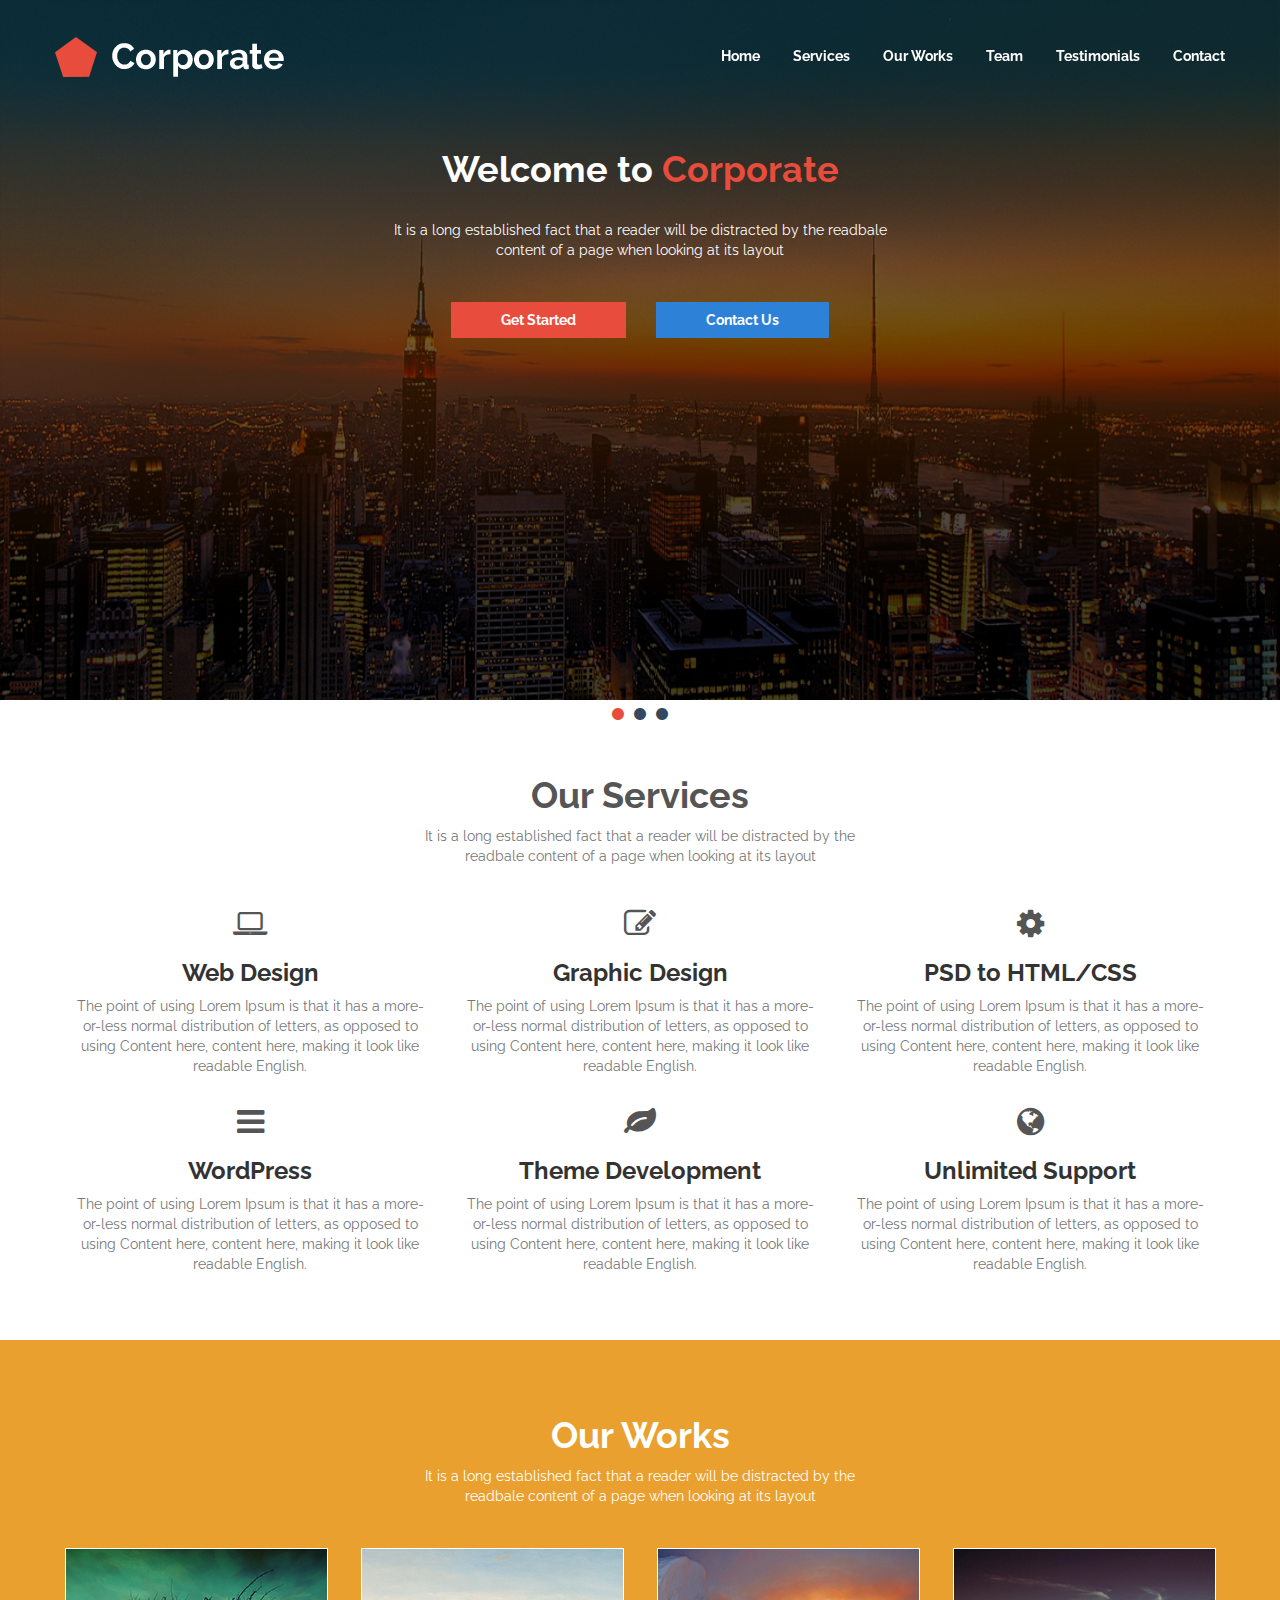
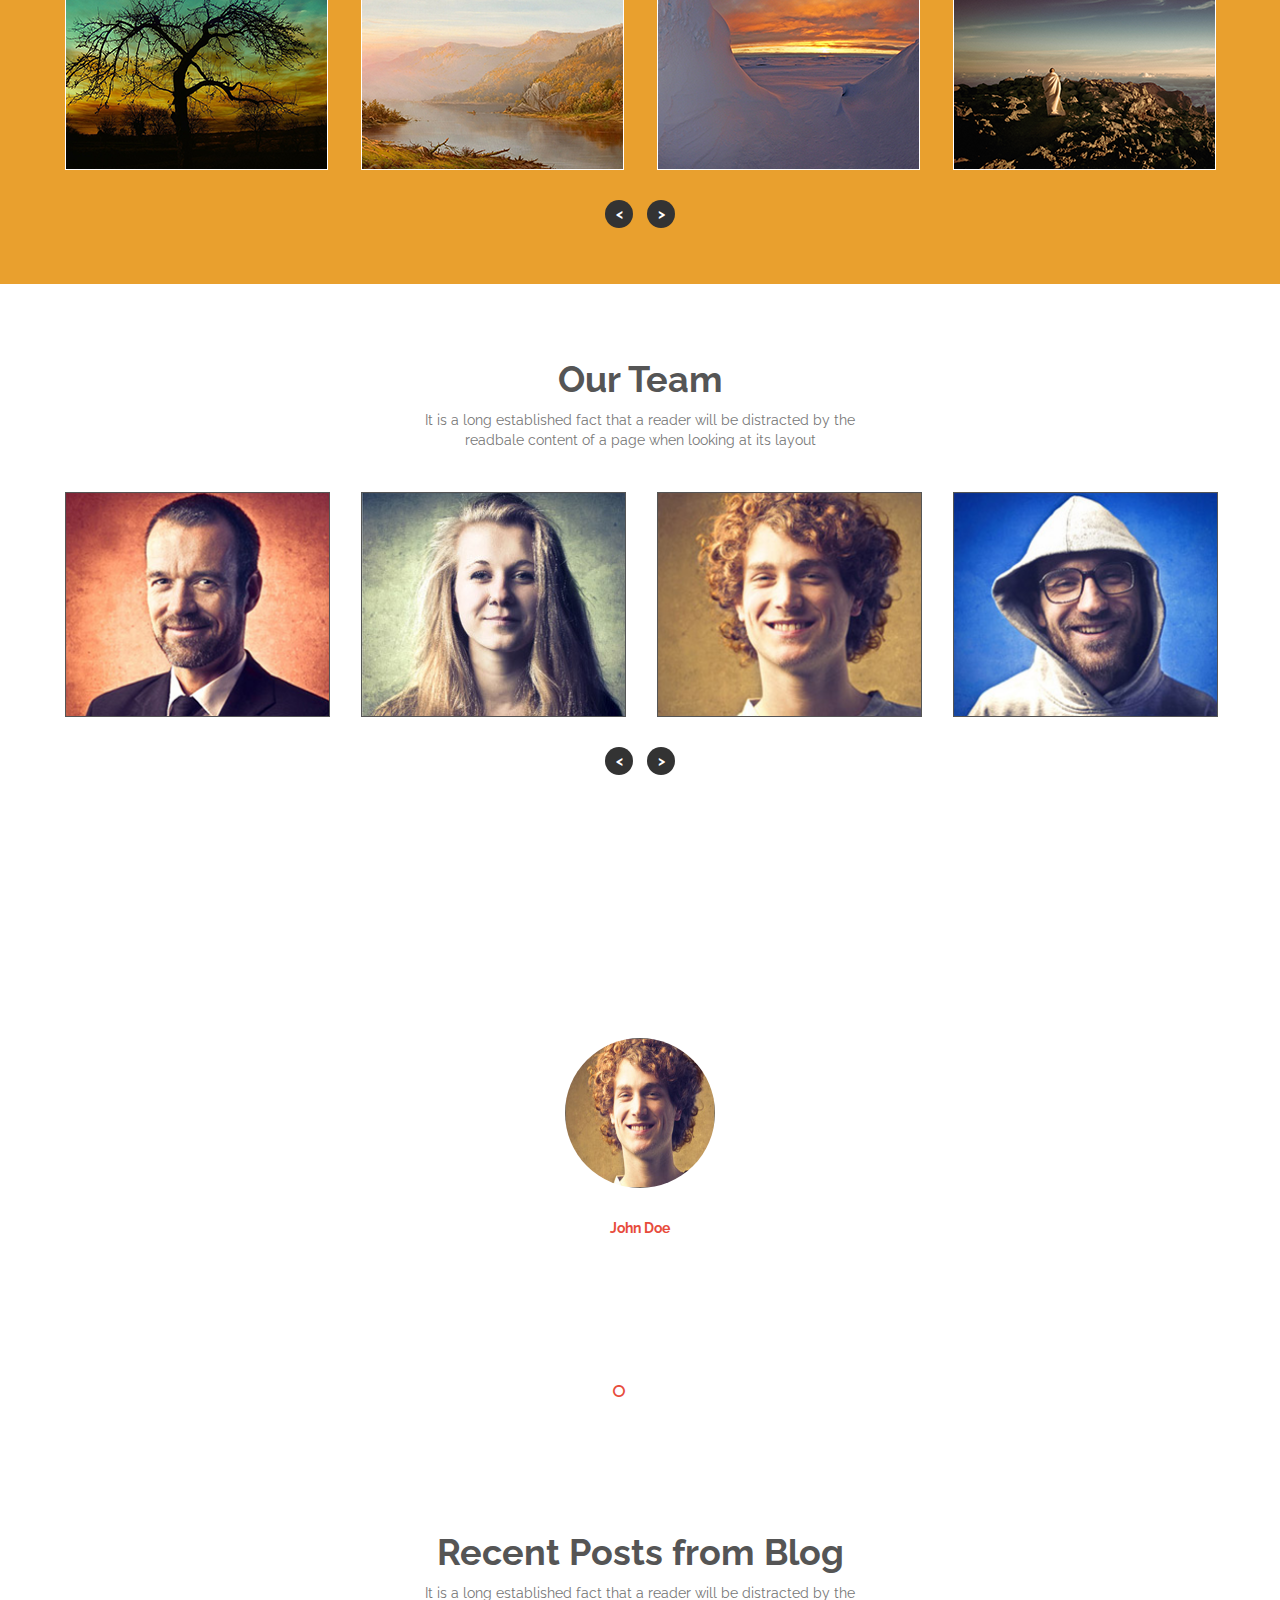
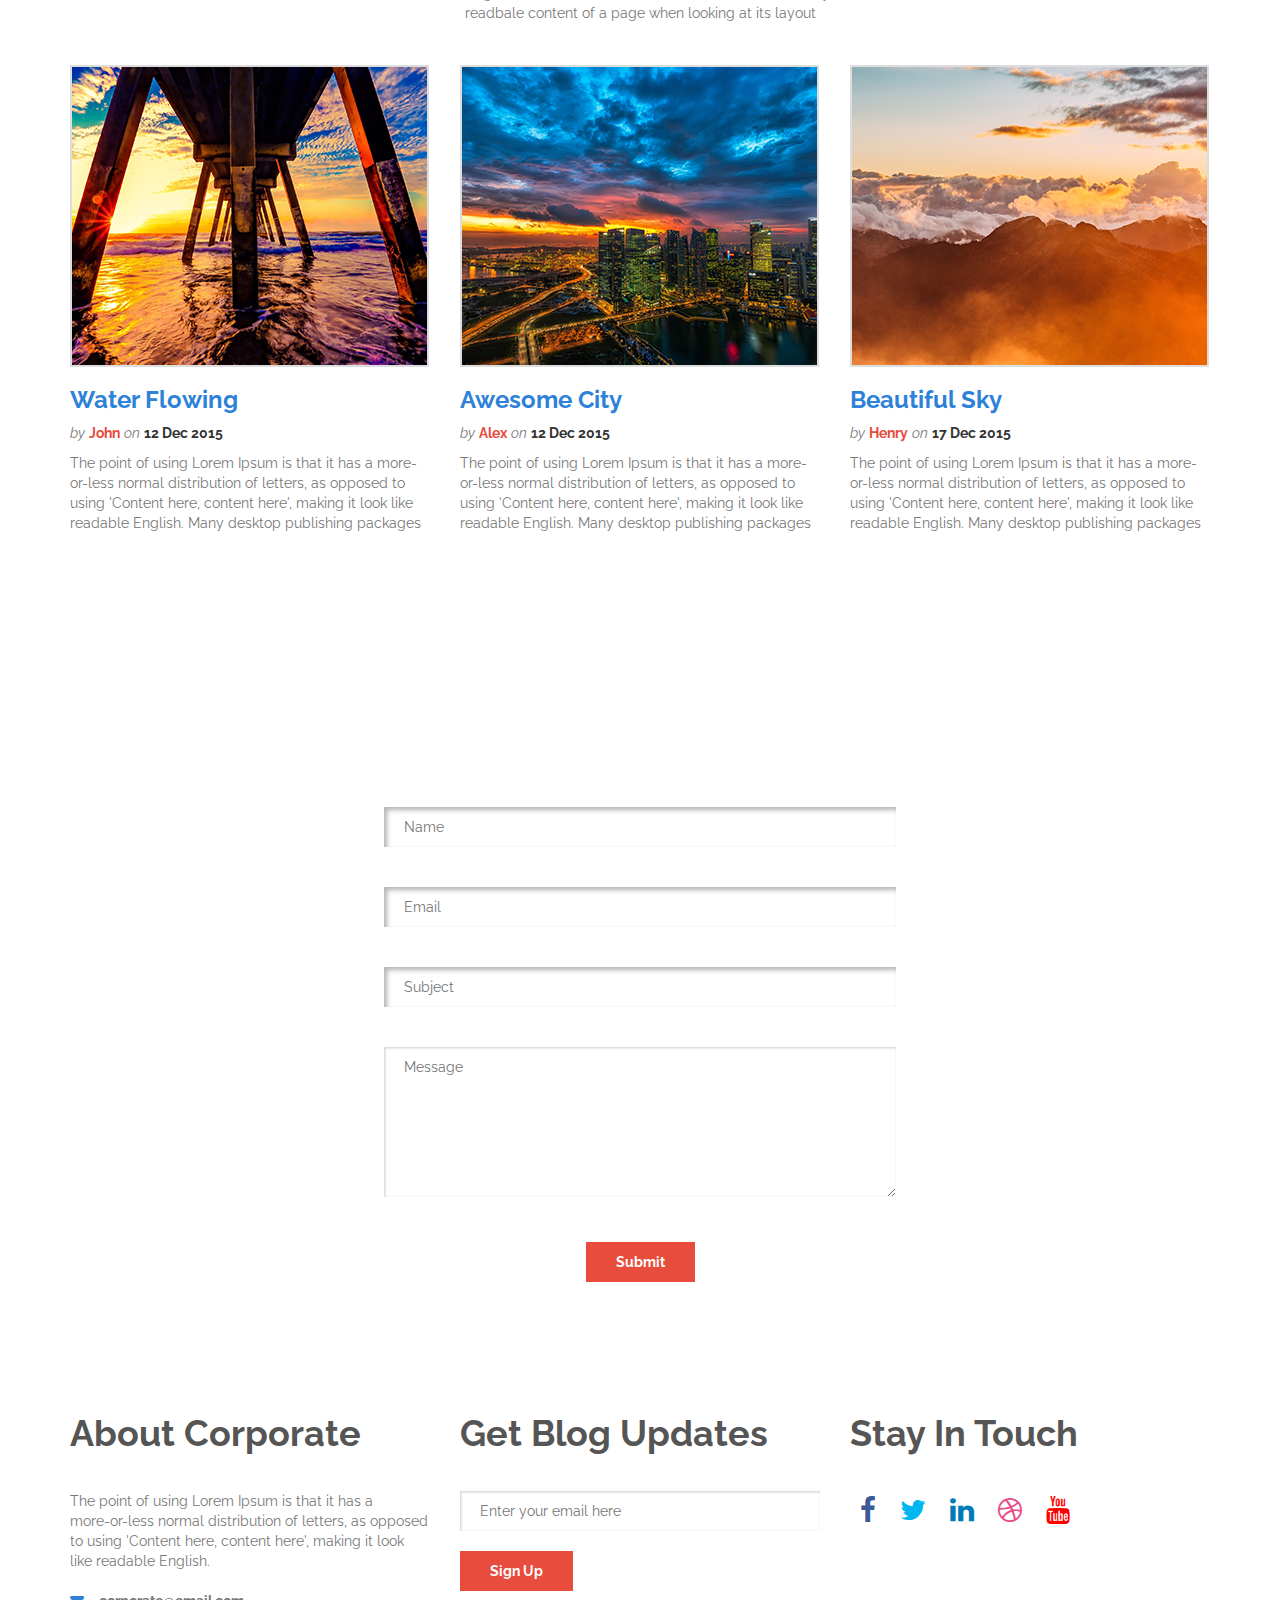
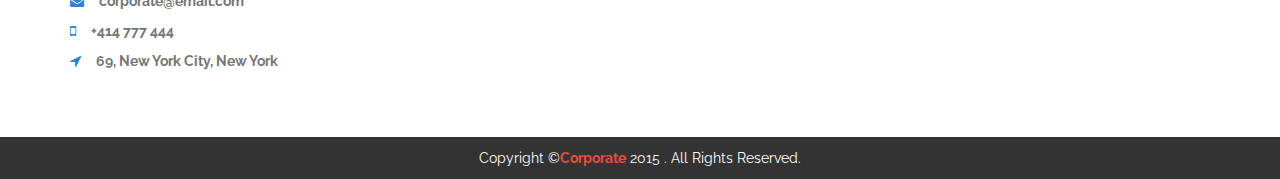
==== vendors/projects/corporate/index.html @ ecda0c7f "link" ====
<!DOCTYPE html>
<html>
    <head>
    <title></title>
    <meta charset="UTF-8">
    <meta name="viewport" content="width=device-width , initial-scale=1.0">
<!-- page loading -->
<!--
	<link rel="stylesheet" type="text/css" href="css/pace-theme.css">
	<script type="text/javascript" src="js/pace.js"></script>
-->
	
	<!-- css styles -->
	<link rel="stylesheet" type="text/css" href="css/bootstrap.min.css">
	<link href='https://fonts.googleapis.com/css?family=Raleway:400,500,700' rel='stylesheet' type='text/css'>
	<link rel="stylesheet" href="https://maxcdn.bootstrapcdn.com/font-awesome/4.6.1/css/font-awesome.min.css">
	<link rel="stylesheet" type="text/css" href="css/slicknav.min.css">
	<link rel="stylesheet" type="text/css" href="css/animate.css">
	<link rel="stylesheet" type="text/css" href="css/reset.css">
	<link rel="stylesheet" type="text/css" href="style.css">
	<link rel="stylesheet" type="text/css" href="css/responsive.css">
	<link rel="stylesheet" type="text/css" href="css/animation-without-delay.css">
	<script src="http://ajax.googleapis.com/ajax/libs/jquery/1.10.1/jquery.min.js" type="text/javascript"></script> 
	<script type="text/javascript" src="js/respond.js"></script>
	<script type="text/javascript" src="js/caroufredsel.js"></script>
    </head>
<body>
<!--body content-->
    <header>
        <div class="container">
            <div class="row">
                <a class="logo" href="#"><img src="img/logo.png" alt="logo"></a>
                <nav>
                    <ul class="menu" id="menu">
                        <li><a href="#">Home</a></li>
                        <li><a href="#">Services</a></li>
                        <li><a href="#">Our Works</a></li>
                        <li><a href="#">Team</a></li>
                        <li><a href="#">Testimonials</a></li>
                        <li><a href="#">Contact</a></li>
                    
                    </ul>
                
                
                </nav>
                <div class="clearfix"></div>
            
            </div>
        
        </div>
    
    </header>
    
    
    <section class="slider">
        <ul class="slider-carousel" id="slider-carousel">
            <li class="img1">
                <h1>Welcome to <span class="primary">Corporate</span></h1>
                <p>It is a long established fact that a reader will be distracted by the readbale<br> content of a page when looking at its layout</p>
                <a href="#" class="primary-bg cta1">Get Started</a><a href="#" class="secondary-sky-blue-bg cta2">Contact Us</a>
            </li>
            
            <li class="img1">
                <h1>Welcome to <span class="primary">Corporate</span></h1>
                <p>It is a long established fact that a reader will be distracted by the readbale<br> content of a page when looking at its layout</p>
                <a href="#" class="primary-bg cta1">Get Started</a><a href="#" class="secondary-sky-blue-bg cta2">Contact Us</a>
            </li>
            
            <li class="img1">
                <h1>Welcome to <span class="primary">Corporate</span></h1>
                <p>It is a long established fact that a reader will be distracted by the readbale<br> content of a page when looking at its layout</p>
                <a href="#" class="primary-bg cta1">Get Started</a><a href="#" class="secondary-sky-blue-bg cta2">Contact Us</a>
            </li>
            
           
        
        </ul>
        <ul class="sliderpager">
            <li><a href="#"><i class="fa fa-circle"></i></a></li>
            <li><a href="#"><i class="fa fa-circle"></i></a></li>
            <li><a href="#"><i class="fa fa-circle"></i></a></li>
        
        
        </ul>
    
    
    </section>
    
    
    
    
    
    <section class="services section-padding">
    
        <div class="services-header">
            <h1>Our Services</h1>
            <p>It is a long established fact that a reader will be distracted by the <br>readbale content of a page when looking at its layout</p>
    
    </div>
    <div class="services-content">
        <div class="container">
        <div class="row">
            <div class="col-md-4">
               <p><i class="fa fa-laptop"></i></p>
                <h3>Web Design</h3>
                <p>The point of using Lorem Ipsum is that it has a more-or-less normal distribution of letters, as opposed to using Content here, content here, making it look like readable English.</p>
            </div>
            
            <div class="col-md-4">
               <p><i class="fa fa-edit"></i></p>
                <h3>Graphic  Design</h3>
                <p>The point of using Lorem Ipsum is that it has a more-or-less normal distribution of letters, as opposed to using Content here, content here, making it look like readable English.</p>
            </div>
            
            <div class="col-md-4">
               <p><i class="fa fa-cog"></i></p>
                <h3>PSD to HTML/CSS</h3>
                <p>The point of using Lorem Ipsum is that it has a more-or-less normal distribution of letters, as opposed to using Content here, content here, making it look like readable English.</p>
            </div>
            
        </div>
            <br>
            <div class="row">
            <div class="col-md-4">
               <p><i class="fa fa-bars"></i></p>
                <h3>WordPress</h3>
                <p>The point of using Lorem Ipsum is that it has a more-or-less normal distribution of letters, as opposed to using Content here, content here, making it look like readable English.</p>
            </div>
            
            <div class="col-md-4">
               <p><i class="fa fa-leaf"></i></p>
                <h3>Theme Development</h3>
                <p>The point of using Lorem Ipsum is that it has a more-or-less normal distribution of letters, as opposed to using Content here, content here, making it look like readable English.</p>
            </div>
            
            <div class="col-md-4">
               <p><i class="fa fa-globe"></i></p>
                <h3>Unlimited Support</h3>
                <p>The point of using Lorem Ipsum is that it has a more-or-less normal distribution of letters, as opposed to using Content here, content here, making it look like readable English.</p>
            </div>
            
        </div>
            
            
        </div>
        
    </div>
    </section>
    
    <section class="portfolio section-padding">
     <div class="portfolio-header">
            <h1 class="white">Our Works</h1>
            <p>It is a long established fact that a reader will be distracted by the <br>readbale content of a page when looking at its layout</p>
    
    </div>
        
        <div class="container">
           <div class="row">
               <ul class="portfolio-carousel">
                <li>
                    <div class="inner-content">
                        <img src="img/portfolio/project1.png">
                            <div class="overlay-content">
                                <h3>Environment Website</h3>
                            <p><a href="">Click here</a> for details</p>
                               <!--  -->
                             </div>
                    </div>   
                </li>
                   
                   <li>
                    <div class="inner-content">
                        <img src="img/portfolio/project2.png">
                        <div class="overlay-content">
                            <h3>Environment Website</h3>
                            <p><a href="">Click here</a> for details</p>
                        </div>
                    </div>   
                </li>
                   
                   <li>
                    <div class="inner-content">
                        <img src="img/portfolio/project3.png">
                        <div class="overlay-content">
                            <h3>Environment Website</h3>
                            <p><a href="">Click here</a> for details</p>
                        </div>
                    </div>   
                </li>
                   
                   
                   <li>
                    <div class="inner-content">
                        <img src="img/portfolio/project4.png">
                        <div class="overlay-content">
                            <h3>Environment Website</h3>
                            <p><a href="">Click here</a> for details</p>
                        </div>
                    </div>   
                </li>
                   
                   
                   <li>
                    <div class="inner-content">
                        <img src="img/portfolio/project2.png">
                        <div class="overlay-content">
                            <h3>Environment Website</h3>
                            <p><a href="">Click here</a> for details</p>
                        </div>
                    </div>   
                </li>
                   
                   
                   <li>
                    <div class="inner-content">
                        <img src="img/portfolio/project3.png">
                        <div class="overlay-content">
                            <h3>Environment Website</h3>
                            <p><a href="">Click here</a> for details</p>
                        </div>
                    </div>   
                </li>
                   
                   
                   <li>
                    <div class="inner-content">
                        <img src="img/portfolio/project1.png">
                        <div class="overlay-content">
                            <h3>Environment Website</h3>
                            <p><a href="">Click here</a> for details</p>
                        </div>
                    </div>   
                </li>
               
               </ul>
               
               <ul class="portfolio-nav">
                   <li id="prev">&lt;</li>
                   <li id="next">&gt;</li>
               </ul>
            
            
            </div>
        
        </div>
    
    </section>
    
    
    
    
    <section class="team section-padding">
     <div class="team-header">
            <h1>Our Team</h1>
            <p>It is a long established fact that a reader will be distracted by the <br>readbale content of a page when looking at its layout</p>
    
    </div>
        
        <div class="container">
           <div class="row">
               <ul class="team-carousel">
                <li>
                    <div class="inner-content">
                        <img src="img/team/member1.png">
                        <div class="overlay-content white">
                            <p class="name primary bold">John Doe</p>
                                 <p class="position secondary-sky-blue bold">Web Developer</p>
                                 <p class="description">It is a long established fact that a reader will be distracted by the <br>readbale content of a page when looking at its layout </p>
                                 <ul class="member-social-links">
                                     <li><i class="fa fa-facebook"></i></li>
                                     <li><i class="fa fa-twitter"></i></li>
                                     <li><i class="fa fa-linkedin"></i></li>
                                 </ul> 
                        </div>
                    </div>   
                </li>
                   
                   <li>
                    <div class="inner-content">
                        <img src="img/team/member2.png">
                        <div class="overlay-content white">
                            <p class="name primary bold">John Doe</p>
                                 <p class="position secondary-sky-blue bold">Web Developer</p>
                                 <p class="description">It is a long established fact that a reader will be distracted by the <br>readbale content of a page when looking at its layout </p>
                                 <ul class="member-social-links">
                                     <li><i class="fa fa-facebook"></i></li>
                                     <li><i class="fa fa-twitter"></i></li>
                                     <li><i class="fa fa-linkedin"></i></li>
                                 </ul> 
                        </div>
                    </div>   
                </li>
                   
                   <li>
                    <div class="inner-content">
                        <img src="img/team/member3.png">
                        <div class="overlay-content white">
                            <p class="name primary bold">John Doe</p>
                                 <p class="position secondary-sky-blue bold">Web Developer</p>
                                 <p class="description">It is a long established fact that a reader will be distracted by the <br>readbale content of a page when looking at its layout </p>
                                 <ul class="member-social-links">
                                     <li><i class="fa fa-facebook"></i></li>
                                     <li><i class="fa fa-twitter"></i></li>
                                     <li><i class="fa fa-linkedin"></i></li>
                                 </ul> 
                        </div>
                    </div>   
                </li>
                   
                   
                   <li>
                    <div class="inner-content">
                        <img src="img/team/member4.png">
                        <div class="overlay-content white">
                           <p class="name primary bold">John Doe</p>
                                 <p class="position secondary-sky-blue bold">Web Developer</p>
                                 <p class="description">It is a long established fact that a reader will be distracted by the <br>readbale content of a page when looking at its layout </p>
                                 <ul class="member-social-links">
                                     <li><i class="fa fa-facebook"></i></li>
                                     <li><i class="fa fa-twitter"></i></li>
                                     <li><i class="fa fa-linkedin"></i></li>
                                 </ul> 
                        </div>
                    </div>   
                </li>
                   
                   
                   <li>
                    <div class="inner-content">
                        <img src="img/team/member2.png">
                        <div class="overlay-content white">
                            <p class="name primary bold">John Doe</p>
                                 <p class="position secondary-sky-blue bold">Web Developer</p>
                                 <p class="description">It is a long established fact that a reader will be distracted by the <br>readbale content of a page when looking at its layout </p>
                                 <ul class="member-social-links">
                                     <li><i class="fa fa-facebook"></i></li>
                                     <li><i class="fa fa-twitter"></i></li>
                                     <li><i class="fa fa-linkedin"></i></li>
                                 </ul> 
                        </div>
                    </div>   
                </li>
                   
                   
                   <li>
                    <div class="inner-content">
                        <img src="img/team/member1.png">
                        <div class="overlay-content white">
                            <p class="name primary bold">John Doe</p>
                                 <p class="position secondary-sky-blue bold">Web Developer</p>
                                 <p class="description">It is a long established fact that a reader will be distracted by the <br>readbale content of a page when looking at its layout </p>
                                 <ul class="member-social-links">
                                     <li><i class="fa fa-facebook"></i></li>
                                     <li><i class="fa fa-twitter"></i></li>
                                     <li><i class="fa fa-linkedin"></i></li>
                                 </ul> 
                        </div>
                    </div>   
                </li>
                   
                   
                   <li>
                    <div class="inner-content">
                        <img src="img/team/member4.png">
                        <div class="overlay-content white">
                            <p class="name primary bold">John Doe</p>
                                 <p class="position secondary-sky-blue bold">Web Developer</p>
                                 <p class="description">It is a long established fact that a reader will be distracted by the <br>readbale content of a page when looking at its layout </p>
                                 <ul class="member-social-links">
                                     <li><i class="fa fa-facebook"></i></li>
                                     <li><i class="fa fa-twitter"></i></li>
                                     <li><i class="fa fa-linkedin"></i></li>
                                 </ul> 
                        </div>
                    </div>   
                </li>
               
               </ul>
               
               <ul class="team-nav">
                   <li id="team-prev">&lt;</li>
                   <li id="team-next">&gt;</li>
               </ul>
            
            
            </div>
        
        </div>
    
    </section>
    
    
    <section class="testimonials section-padding center">

        <div class="testimonials-header">
            <h1 class="white">Client Testimonials</h1>
            <p>It is a long established fact that a reader will be distracted by the <br>readbale content of a page when looking at its layout</p>
    
    </div>
        

        <ul class="testimonial-carousel">
            <li>
                <img src="img/team/member3.png"/>
                <p class="name">John Doe</p>
                <p class="position">Web designer</p>
                <blockquote>
                    <i>The point of using Lorem Ipsum is that it has a more-or-less normal distribution of letters, as opposed to using 'Content here, content here', making it look like readable English. Many desktop publishing packages and web page editors now use Lorem Ipsum as their default model text, and a search for 'lorem ipsum' will uncover many web sites still in their infancy.</i>
                </blockquote>
            </li>


            <li>
                <img src="img/team/member3.png"/>
                <p class="name">John Doe</p>
                <p class="position">Web designer</p>
                <blockquote>
                    <i>The point of using Lorem Ipsum is that it has a more-or-less normal distribution of letters, as opposed to using 'Content here, content here', making it look like readable English. Many desktop publishing packages and web page editors now use Lorem Ipsum as their default model text, and a search for 'lorem ipsum' will uncover many web sites still in their infancy.</i>
                </blockquote>
            </li>


            <li>
                <img src="img/team/member3.png"/>
                <p class="name">John Doe</p>
                <p class="position">Web designer</p>
                <blockquote>
                    <i>The point of using Lorem Ipsum is that it has a more-or-less normal distribution of letters, as opposed to using 'Content here, content here', making it look like readable English. Many desktop publishing packages and web page editors now use Lorem Ipsum as their default model text, and a search for 'lorem ipsum' will uncover many web sites still in their infancy.</i>
                </blockquote>
            </li>
        </ul>

        <ul class="testipager">
            <li>
                <a href="#"><i class="fa fa-circle-o"></i></a>
            </li>
            <li>
                 <a href="#"><i class="fa fa-circle-o"></i></a>
            </li>
            <li>
                 <a href="#"><i class="fa fa-circle-o"></i></a>
            </li>
        </ul>
    </section>

    <section class="blog section-padding">
         <div class="blog-header center">
            <h1>Recent Posts from Blog</h1>
            <p>It is a long established fact that a reader will be distracted by the <br>readbale content of a page when looking at its layout</p>
        </div>

        <div class="container">
            <div class="row">
                <div class="col-md-4">
                    <img src="img/blog/post1.png" alt="post1"/>
                    <h3><a href="#" class="secondary-sky-blue">Water Flowing</a></h3>
                    <p class="post-description"><i>by</i> <b><span class="primary">John</span></b> <i>on</i> <b class="date">12 Dec 2015</b></p>
                    <p class="post-content">The point of using Lorem Ipsum is that it has a more-or-less normal distribution of letters, as opposed to using 'Content here, content here', making it look like readable English. Many desktop publishing packages </p>
                </div>


                 <div class="col-md-4">
                    <img src="img/blog/post2.png" alt="post2"/>
                    <h3><a href="#" class="secondary-sky-blue">Awesome City</a></h3>
                    <p class="post-description"><i>by</i> <b><span class="primary">Alex</span></b> <i>on</i> <b class="date">12 Dec 2015</b></p>
                    <p class="post-content">The point of using Lorem Ipsum is that it has a more-or-less normal distribution of letters, as opposed to using 'Content here, content here', making it look like readable English. Many desktop publishing packages </p>
                </div>



                 <div class="col-md-4">
                    <img src="img/blog/post3.png" alt="post3"/>
                    <h3><a href="#" class="secondary-sky-blue">Beautiful Sky</a></h3>
                    <p class="post-description"><i>by</i> <b><span class="primary">Henry</span></b> <i>on</i> <b class="date">17 Dec 2015</b></p>
                    <p class="post-content">The point of using Lorem Ipsum is that it has a more-or-less normal distribution of letters, as opposed to using 'Content here, content here', making it look like readable English. Many desktop publishing packages </p>
                </div>
            </div>
        </div>
    </section>
    
    
    <section class="contact section-padding">
        <div class="contact-header center">
            <h1 class="white">Contact Us</h1>
            <p>It is a long established fact that a reader will be distracted by the <br>readbale content of a page when looking at its layout</p>
        </div>

        <form class="contact-form">
            <fieldset>
                <input type="text" id="name" placeholder="Name">
            </fieldset>

            <fieldset>
                <input type="email" id="email" placeholder="Email">
            </fieldset>

            <fieldset>
                <input type="text" id="subject" placeholder="Subject">
            </fieldset>

            <fieldset>
                <textarea rows="7" cols="30" id="message" placeholder="Message"></textarea>
            </fieldset>

             <fieldset>
                <input type="submit" id="submit" value="Submit">
            </fieldset>
        </form>

    </section>


<footer>
    <div class="container">
        <div class="row">
            <div class="col-md-4">
                <h1>About Corporate</h1>
                <p class="about">The point of using Lorem Ipsum is that it has a<br> more-or-less normal distribution of letters, as opposed<br> to using 'Content here, content here', making it look<br> like readable English.</p>
                <p><i class="fa fa-envelope"></i><span class="contact-email">corporate@email.com</span></p>
                <p><i class="fa fa-mobile"></i><span class="contact-phone">+414 777 444</span></p>
                <p><i class="fa fa-location-arrow"></i><span class="contact-location">69, New York City, New York </span></p>
            </div>
            <div class="col-md-4">
                <h1>Get Blog Updates</h1>
                    <form class="update-form">
                        <fieldset>
                            <input type="text" id="take-email" placeholder="Enter your email here">
                        </fieldset>

                        <fieldset>
                            <input type="submit" id="submit-button" value="Sign Up">
                        </fieldset>
                    </form>
            </div>
            <div class="col-md-4">
                <h1>Stay In Touch</h1>
                <ul class="footer-social-links">
                    <li><a href="#"><i class="fa fa-facebook"></i></a></li>
                    <li><a href="#"><i class="fa fa-twitter"></i></a></li>
                    <li><a href="#"><i class="fa fa-linkedin"></i></a></li>
                    <li><a href="#"><i class="fa fa-dribbble"></i></a></li>
                    <li><a href="#"><i class="fa fa-youtube"></i></a></li>
                </ul>
            </div>
        </div>
    </div>

    <div class="copyright">
        <p>Copyright &copy;<span class="primary">Corporate</span> 2015 . All Rights Reserved.</p>
    </div>
</footer>
    
    
<!-- javascripts -->

<script type="text/javascript" src="js/bootstrap.min.js"></script>
<script type="text/javascript" src="js/jquery.slicknav.min.js"></script>
<script type="text/javascript" src="js/stellar.min.js"></script>
<script type="text/javascript" src="js/jquery.waypoints.js"></script>
<script type="text/javascript" src="js/smoothscroll.js"></script>
<script type="text/javascript" src="js/main.js"></script>
    

</body>
</html>
---- vendors/projects/corporate/css/pace-theme.css ----
.pace {
  -webkit-pointer-events: none;
  pointer-events: none;

  -webkit-user-select: none;
  -moz-user-select: none;
  user-select: none;

  -webkit-perspective: 12rem;
  -moz-perspective: 12rem;
  -ms-perspective: 12rem;
  -o-perspective: 12rem;
  perspective: 12rem;

  z-index: 2000;
  position: fixed;
  height: 18rem;
  width: 18rem;
  margin: auto;
  top: 0;
  left: 0;
  right: 0;
  bottom: 0;
}

.pace.pace-inactive .pace-progress {
  display: none;
}

.pace .pace-progress {
  position: fixed;
  z-index: 2000;
  display: block;
  position: absolute;
  left: 0;
  top: 0;
  height: 18rem;
  width: 18rem !important;
  line-height: 18rem;
  font-size: 6rem;
  border-radius: 50%;
  background: rgba(255,0,0, 0.8);
  color: #fff;
  font-family: "Helvetica Neue", sans-serif;
  font-weight: 100;
  text-align: center;

  -webkit-animation: pace-theme-center-circle-spin linear infinite 2s;
  -moz-animation: pace-theme-center-circle-spin linear infinite 2s;
  -ms-animation: pace-theme-center-circle-spin linear infinite 2s;
  -o-animation: pace-theme-center-circle-spin linear infinite 2s;
  animation: pace-theme-center-circle-spin linear infinite 2s;

  -webkit-transform-style: preserve-3d;
  -moz-transform-style: preserve-3d;
  -ms-transform-style: preserve-3d;
  -o-transform-style: preserve-3d;
  transform-style: preserve-3d;
}

.pace .pace-progress:after {
  content: attr(data-progress-text);
  display: block;
}

@-webkit-keyframes pace-theme-center-circle-spin {
  from { -webkit-transform: rotateY(0deg) }
  to { -webkit-transform: rotateY(360deg) }
}

@-moz-keyframes pace-theme-center-circle-spin {
  from { -moz-transform: rotateY(0deg) }
  to { -moz-transform: rotateY(360deg) }
}

@-ms-keyframes pace-theme-center-circle-spin {
  from { -ms-transform: rotateY(0deg) }
  to { -ms-transform: rotateY(360deg) }
}

@-o-keyframes pace-theme-center-circle-spin {
  from { -o-transform: rotateY(0deg) }
  to { -o-transform: rotateY(360deg) }
}

@keyframes pace-theme-center-circle-spin {
  from { transform: rotateY(0deg) }
  to { transform: rotateY(360deg) }
}
---- vendors/projects/corporate/style.css ----
header{
 
   width: 100%; /*fixed for distorted header*/
    color: #fff;
    height: 112px;
    line-height: 112px;
    position: fixed;
    z-index: 100;
}

header a.logo {
 
    float: left;
}

header nav {
 

    font-weight: bold;
    
}

header nav .menu {
      float: right; 
  
}

header nav ul li {
 
    padding-left: 30px;
}

header nav ul li a {
  
    color: #fff;
    transition: all 0.3s ease-in;
    -webkit-transition: all 0.3s ease-in;
    -moz-transition: all 0.3s ease-in;
    -o-transition: all 0.3s ease-in;
}

header nav ul li a:hover, header nav ul li a:focus {
 
    color: #e74c3c;
    text-decoration: none;
}



/*Slider section*/

.slider, .slider ul.slider-carousel, .slider ul li {
 
    height: 700px; //changed
    width: 100%;
    text-align: center;
    color: #fff;
}

.slider ul.slider-carousel li a{
 
    padding: 10px 50px;
    margin-right: 30px;
    color: #fff;
    font-weight: bold;
    transition: all 0.3s ease-in;
    -webkit-transition: all 0.3s ease-in;
    -moz-transition: all 0.3s ease-in;
    -o-transition: all 0.3s ease-in;
    
}


.slider ul.slider-carousel li h1

{
    color: #fff;
    margin-top: 150px;
    margin-bottom: 30px;
}

.slider ul.slider-carousel li p{
 
    margin-bottom: 50px;
}



.slider ul.slider-carousel li a:last-child
{
 
    margin-right: 0px;
}

.img1{
 
    background: url(img/slider/slider1.png);
    background-size: 100% 100%;
}

.slider ul.slider-carousel li a.cta1:hover
{
    
    background-color: #ff695a;
    border-radius: 5px;
    -webkit-border-radius: 5px;
    -moz-border-radius: 5px;
}

.slider ul.slider-carousel li a.cta2:hover
{
    
    background-color: #3f9cfa;
    border-radius: 5px;
     -webkit-border-radius: 5px;
    -moz-border-radius: 5px;
}

.slider ul.sliderpager li
{
    padding: 0 3px;
    height: 28px;
    line-height: 28px;
    
}



.slider ul.sliderpager li a
{
    color: #34495e;
}


.slider ul.sliderpager li.selected a
{

    color: #e74c3c;
}




/*services section*/

.services
{
 
    text-align: center;
    
   
}

.services .services-content i
{
 font-size: 32px;
 color: #555;
}
     
.services-header, .portfolio-header, .team-header, .testimonials-header, .blog-header, .contact-header {
    
    margin-bottom: 42px;
    text-align: center;
    
}
.services-content{

	padding-left: 15px;
	padding-right: 15px;
}

.portfolio{
 
    background-color: #e9a02e;
    color: #fff;
    
}

.portfolio .inner-content

{
 
    position: relative;
    width: 265px;
}
 
.portfolio .inner-content .overlay-content
{
 
    position: absolute; 
    top: 100%;
    left: 0px;
    text-align: center;
    background: rgba(0,0,0,0.8);
    width: 100%;
    height: 100%;
      transition: all 0.3s ease-in;
    -webkit-transition: all 0.3s ease-in;
    -moz-transition: all 0.3s ease-in;
    -o-transition: all 0.3s ease-in;
    
}

.porfolio .inner-content img
{
 width:100%;
height: 100%;
}

.portfolio .inner-content .overlay-content h3, .portfolio .inner-content .overlay-content p
{
 
    color: white;
}

.portfolio .inner-content .overlay-content h3
{
 
    padding-top: 20%;
    color: #e74c3c;
}

.portfolio .inner-content:hover .overlay-content
{
 
    top:0px;
  
}

.portfolio .inner-content .overlay-content p a
{
 
    color: #2d82d8;
    font-weight: bold;
}


.portfolio .portfolio-nav li
{
 cursor:pointer;
    margin-right: 10px;
    font-size: 14px;
    width: 28px;
    height: 28px;
    line-height: 28px;
    background-color:#333;
    color: #fff;
    font-weight: bold;
       border-radius: 50%;
    -webkit-border-radius: 50%;
    -moz-border-radius: 50%;
}

.portfolio .portfolio-nav li:last-child
{
 
    margin-right: 0px; 
}


.portfolio .portfolio-nav
{
 
    margin-top: 30px;
    text-align: center;
}

.portfolio .portfolio-nav li:hover
{
 
     background-color:#e74c3c;
}

.portfolio-carousel li
{
 
    margin-right: 10px;
    margin-left: 10px;
}

/****    Team section :D       ****/


.team .inner-content

{
 
    position: relative;
    width: 265px;
    height: 225px;
}
 
.team .inner-content .overlay-content
{
 
    position: absolute; 
    top: 100%;
    left: 0px;
    text-align: center;
    background: rgba(0,0,0,0.8);
    width: 100%;
    height: 100%;
      transition: all 0.3s ease-in;
    -webkit-transition: all 0.3s ease-in;
    -moz-transition: all 0.3s ease-in;
    -o-transition: all 0.3s ease-in;
    
}

.team .inner-content img
{
 width:100%;
height: 100%;
}



.team .inner-content:hover .overlay-content
{
 
    top:0px;
  
}

.team-carousel .inner-content p.name  {
 
    padding-top: 15%;
    color: #e74c3c;
}

.team-carousel .inner-content p.description {
 
    padding:0 15px;
}
 

.team .team-nav li
{
 cursor:pointer;
    margin-right: 10px;
    font-size: 14px;
    width: 28px;
    height: 28px;
    line-height: 28px;
    background-color:#333;
    color: #fff;
    font-weight: bold;
       border-radius: 50%;
    -webkit-border-radius: 50%;
    -moz-border-radius: 50%;
}

.team .team-nav li:last-child
{
 
    margin-right: 0px; 
}


.team .team-nav
{
 
    margin-top: 30px;
    text-align: center;
}

.team .team-nav li:hover
{
 
     background-color:#e74c3c;
}

.team-carousel li
{
 
    margin-right: 10px;
    margin-left: 10px;
}

ul.member-social-links li
{
 color: #fff;
    font-size: 14px;
    width: 28px;
    height: 28px;
    line-height: 28px;
 
}

ul.member-social-links li i a
{
    color: #fff;
}

ul.member-social-links li i
{
     width: 28px;
    height: 28px;
    line-height: 28px;
       border-radius: 50%;
    -webkit-border-radius: 50%;
    -moz-border-radius: 50%;
}


ul.member-social-links li i.fa-facebook 
{
 
    background-color:#3b5998;
}

ul.member-social-links li i.fa-twitter 
{
 
    background-color: #00aced ;
}


ul.member-social-links li i.fa-linkedin 
{
 
    background-color: #007bb6;
}

/*********  Testimonial section     ***********/

.testimonials
{

    background:url('img/testi-bg.png');
    background-attachment: fixed;
    background-size: 100% 100%;
    color: #fff;
}

.testimonial-carousel li
{

    text-align: center;
    margin: 0 200px;
}


blockquote
{

    border: none;
    line-height: 1.5em;
    position: relative;
    font-size: 14px;
    color: #fff;
    display: inline-block;
    padding: 0;
}


blockquote:before
{

    position: absolute;
    content: "\f10d";
    top: -5px;
    left: -20px;
    font-family: fontAwesome;
}



blockquote:after
{

    position: absolute;
    content: "\f10e";
    bottom: -5px;
    right: -20px;
    font-family: fontAwesome;
}

.testimonial-carousel li img
{

    width: 150px;
    height: 150px;
    border-radius: 50%;
   -webkit-border-radius: 50%;
   -moz-border-radius: 50%;
   margin-bottom: 30px;

}

.testimonial-carousel li p.name
{

    color: #e74c3c;
    font-weight: bold;
}


.testimonial-carousel li p.position
{

    font-weight: bold;
    margin-bottom: 30px;
}

.testipager li
{

    margin-right: 5px;
}

.testipager li:last-child
{

    margin-right: 0px;
}

.testipager li.selected a
{

    color: #e74c3c;
}


.testipager li a
{

    color: #fff;
}



/****blog****/

.blog b.date
{

     color: #333;
}

.blog h3 a:hover
{

    color: #e74c3c;
}

.blog h3 a
{
    transition: all 0.3s ease-in;
    -webkit-transition: all 0.3s ease-in;
    -moz-transition: all 0.3s ease-in;
    -o-transition: all 0.3s ease-in;
}

/***** Contact   *****/

.contact
{

    background: url(img/contact-bg.png);
    background-attachment: fixed;
    background-size: 100% 100%;
    color: #fff;
}

form.contact-form
{

    width: 40%;
    margin: 0 auto;
    text-align: center;
}

input:not([type=submit]),textarea
{

    width: 100%;
    margin-bottom: 40px;
    color: #777;
    padding-left: 20px;
    box-shadow: 3px 3px 5px rgba(0,0,0,0.3) inset;
    border: none;
}

input:not([type=submit])
{

    height: 40px;
    line-height: 40px;
}

textarea
{

    padding-top: 10px;
}

#submit
{

    padding: 10px 30px;
    color: #fff;
    background-color: #e74c3c;
    border: none;
    font-weight: bold;
}


footer
{

    padding-top: 56px;
}

footer h1
{

    padding-bottom: 28px;
}

footer p i
{

    color: #2d82d8;
}

footer p span
{

    padding-left: 15px;
    font-weight: bold;
}

footer p.about
{

    margin-bottom: 20px;
}

form.update-form input:not([type=submit]),textarea
{

    width: 100%;
    margin-bottom: 40px;
    color: #777;
    padding-left: 20px;
    box-shadow: 1px 1px 3px rgba(0,0,0,0.2) inset;
    border: none;
}

#take-email
{

    margin-bottom: 20px;
}

#submit-button
{

    background-color: #e74c3c;
    color: #fff;
    border: none;
    padding: 0px 30px;
    height: 40px;
    line-height: 40px;
    font-weight: bold;
}

.footer-social-links li
{

    padding: 0 10px;
    font-size: 28px;
}

.footer-social-links li a i.fa-facebook
{

    color: #3B5998;
}

.footer-social-links li a i.fa-twitter
{

    color: #00B6F1;
}

.footer-social-links li a i.fa-youtube
{

    color: #FF0000;
}

.footer-social-links li a i.fa-linkedin
{

    color: #007BB6;
}

.footer-social-links li a i.fa-dribbble
{

    color: #EA4C89;
}


.copyright
{

    text-align: center;
    color: #fff;
    background-color: #333;
    height: 42px;
    line-height: 42px;
    margin-top: 56px;
}

footer p span.primary
{

    padding-left: 0px;
}

.copyright p
{
    margin: 0 0 0 0;
}
---- vendors/projects/corporate/css/responsive.css ----
.slicknav_menu
{
    display: none;
}



@media screen and (max-width: 992px){
    
    .slider{
    
        margin-top: 112px;
    }
    
    header{
     
        margin-top: -112px;
        background-color: #34495e;
    }
    
    
    #menu{
     
        display: none;
    }
    
    .slicknav_menu
    {
        display: inline-block;
        position: fixed;
        background: rgba(0,0,0,0);
        z-index: 1000;
        right: 0px;
        margin-top: -112px;
    }
    
    .slicknav_btn
    {
     
        background-color: #e74c3c;
        margin: 35px 30px 0 0;
    }
    
    .slicknav_nav
    {
     
        background:#34495e;
        width: 200px;
    }
    
   
    
    .slicknav_nav ul li
    {
     
        margin: 0;
        padding: 0;
        height: 3em;
        line-height: 3em;
        width: 200px;
        border-bottom: 1px solid #2e4155;
        border-top: 1px solid #3d5267;
        text-align: center;
    }
    
    .slicknav_nav li a{
        
        margin: 0;
        padding: 0;
        
    }
    
    .slicknav_nav li a:hover{
     
        color: #e74c3c;
        background-color: rgba(0,0,0,0);
    }
    
    .slider, .slider ul.slider-carousel, .slider ul li {
 
    height: 450px; 
   
}
    
    .slider ul.slider-carousel li h1

{
   
    margin-top: 100px;
    margin-bottom: 30px;
}
    
    
/*    portfolio responsive style*/
    
    .portfolio{
     
        background: none;
        background-color: #eca535;
    }
    
    .portfolio-carousel h3 {
        
        font-size: 14px;
    }
    
.porfolio .inner-content
{
  
 width:200px;
height: 180px;
}
    
    
    .portfolio .portfolio-nav li
{
 
    margin-right: 0px;
   
}
    
    
    .team-carousel p.description
    {
        display: none;
        
    }
    
/*    testimonials*/
    
    
    .testimonials
{
 
    background:none;
    background-color: #0d1722;
 
}
    
    .blog
    {
     
        text-align: center;
    }
    
            
/*        Contact form*/
    
        .contact
{
 
    width: 60%;
    background: none;
    background-color: #36767a;
  
}
        
    form.contact-form
{
 
    width: 60%;
    
  
}
    
    .blog img
    {
         margin:  0 auto; /*simple trick of centering.*/
    
    }

    
/*    footer */
    
    
        
     footer{
     
        text-align: center;
    }   

    
    
}






@media screen and (max-width:800px)
    {
        
        .portfolio-carousel li{
            margin-right: 0;
            margin-left: 0;
        }
        
        .portfolio-carousel h3 {
        
        font-size: 12px;
    }
    
.porfolio .inner-content
{
  
 width:180px;
height: 150px;
}
    
    
    .portfolio .portfolio-nav li
{
 
    margin-right: 0px;
   
}
        
        .portfolio li p{
         
            font-size: 12px;
        }
        
        
        
        
/*        team responsive style*/
        
         .team-carousel li{
            margin-right: 0;
            margin-left: 0;
        }
        
     .team-carousel h3 {
        
        font-size: 12px;
    }
    
.team .inner-content
{
  
 width:180px;
height: 150px;
}
    
    
    .team .team-nav li
{
 
    margin-right: 0px;
   
}
        
        .team li p{
         
            font-size: 12px;
        }
        
/*        testimonial section*/
        
        .testimonial-carousel li
{
 

    margin: 0 100px;  
}

 
        
}

@media screen and (max-width:550px){
    

    .slider, .slider ul.slider-carousel, .slider ul li {
 
    height: 380px; 
   
}
    
    .slider ul.slider-carousel li h1

{
   
    margin-top: 70px;
    margin-bottom: 30px;
}
    
     .testimonial-carousel li
{
 

    margin: 0 50px;  
}
    
    /*        Contact form*/
        
    form.contact-form
{
 
    width: 80%;
  
}
    
    
}



@media screen and (max-width:420px){
    
    .slider ul li a {
     
        display: block;
        padding: 0;
        width: 100%;
        text-align: center;
    }
    
    .slider ul.slider-carousel li h1

{
   
    margin-top: 50px;
    margin-bottom: 30px;
    font-size: 30px;
}
    
}
---- vendors/projects/corporate/css/animation-without-delay.css ----
.animated
{
	animation-duration:2s;
	-webkit-animation-duration:2s;
	-ms-animation-duration:2s;
	-moz-animation-duration:2s;
	-o-animation-duration:2s;
}

 .container{
	overflow: hidden;
}

/*

.services-content .row .col-md-4:nth-child(1) .animation
{
	animation-delay:0;
	-webkit-animation-delay:0;
	-ms-animation-delay:0;
	-moz-animation-delay:0;
	-o-animation-delay:0;
}

.services-content .row .col-md-4:nth-child(2) .animation
{
	animation-delay:0.5s;
	-webkit-animation-delay:0.5s;
	-ms-animation-delay:0.5s;
	-moz-animation-delay:0.5s;
	-o-animation-delay:0.5s;
}

.services-content .row .col-md-4:nth-child(3) .animation
{
	animation-delay:1s;
	-webkit-animation-delay:1s;
	-ms-animation-delay:1s;
	-moz-animation-delay:1s;
	-o-animation-delay:1s;
}

.blog .row .col-md-4:nth-child(2) .animation
{
	animation-delay:0.5s;
	-webkit-animation-delay:0.5s;
	-ms-animation-delay:0.5s;
	-moz-animation-delay:0.5s;
	-o-animation-delay:0.5s;
}

.blog .row .col-md-4:nth-child(3) .animation
{
	animation-delay:1s;
	-webkit-animation-delay:1s;
	-ms-animation-delay:1s;
	-moz-animation-delay:1s;
	-o-animation-delay:1s;
}

footer .row .col-md-4:nth-child(2) .animation
{
	animation-delay:0.5s;
	-webkit-animation-delay:0.5s;
	-ms-animation-delay:0.5s;
	-moz-animation-delay:0.5s;
	-o-animation-delay:0.5s;
}

footer .row .col-md-4:nth-child(3) .animation
{
	animation-delay:1s;
	-webkit-animation-delay:1s;
	-ms-animation-delay:1s;
	-moz-animation-delay:1s;
	-o-animation-delay:1s;
} */

.services i
{
	transition: all 0.3s ease-in;
	-webkit-transition: all 0.3s ease-in;
	-moz-transition: all 0.3s ease-in;
	-o-transition: all 0.3s ease-in;
}

.services i:hover
{
	transform:rotateY(180deg);
	-moz-transform:rotateY(180deg);
	-ms-transform:rotateY(180deg);
	-webkit-transform:rotateY(180deg);
	-o-transform:rotateY(180deg);

}

.team img
{
	transition: all 0.3s ease-in;
	-webkit-transition: all 0.3s ease-in;
	-moz-transition: all 0.3s ease-in;
	-o-transition: all 0.3s ease-in;
}

.team li .inner-content
{
	overflow: hidden;
}

.team .inner-content:hover img
{
	transform:scale(1.3,1.3);
	-moz-transform:scale(1.3,1.3);
	-ms-transform:scale(1.3,1.3);
	-webkit-transform:scale(1.3,1.3);
	-o-transform:scale(1.3,1.3);
}

@media screen and (max-width: 992px){
	.animation{
		animation:none;
		-webkit-animation:none;
		-moz-animation:none;
		-ms-animation:none;
		-o-animation:none;
		opacity: 1
	}
	
}
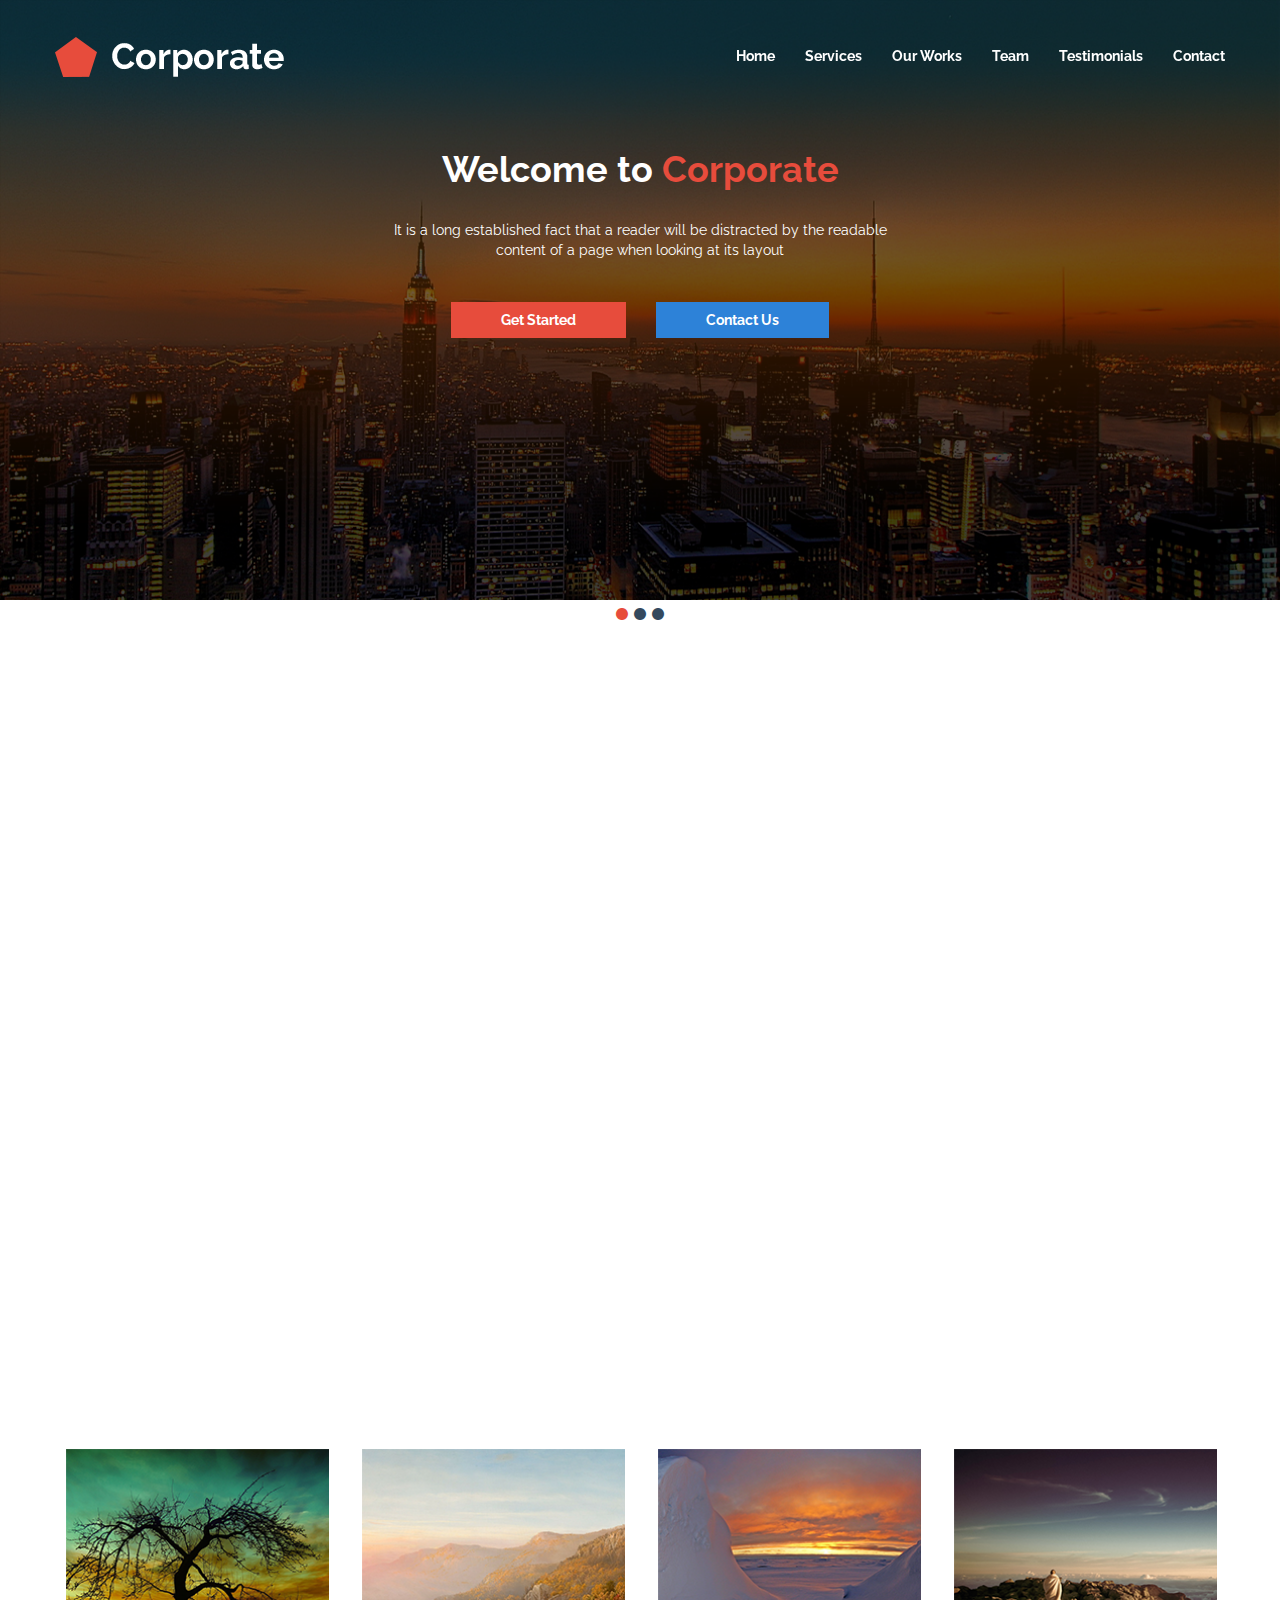
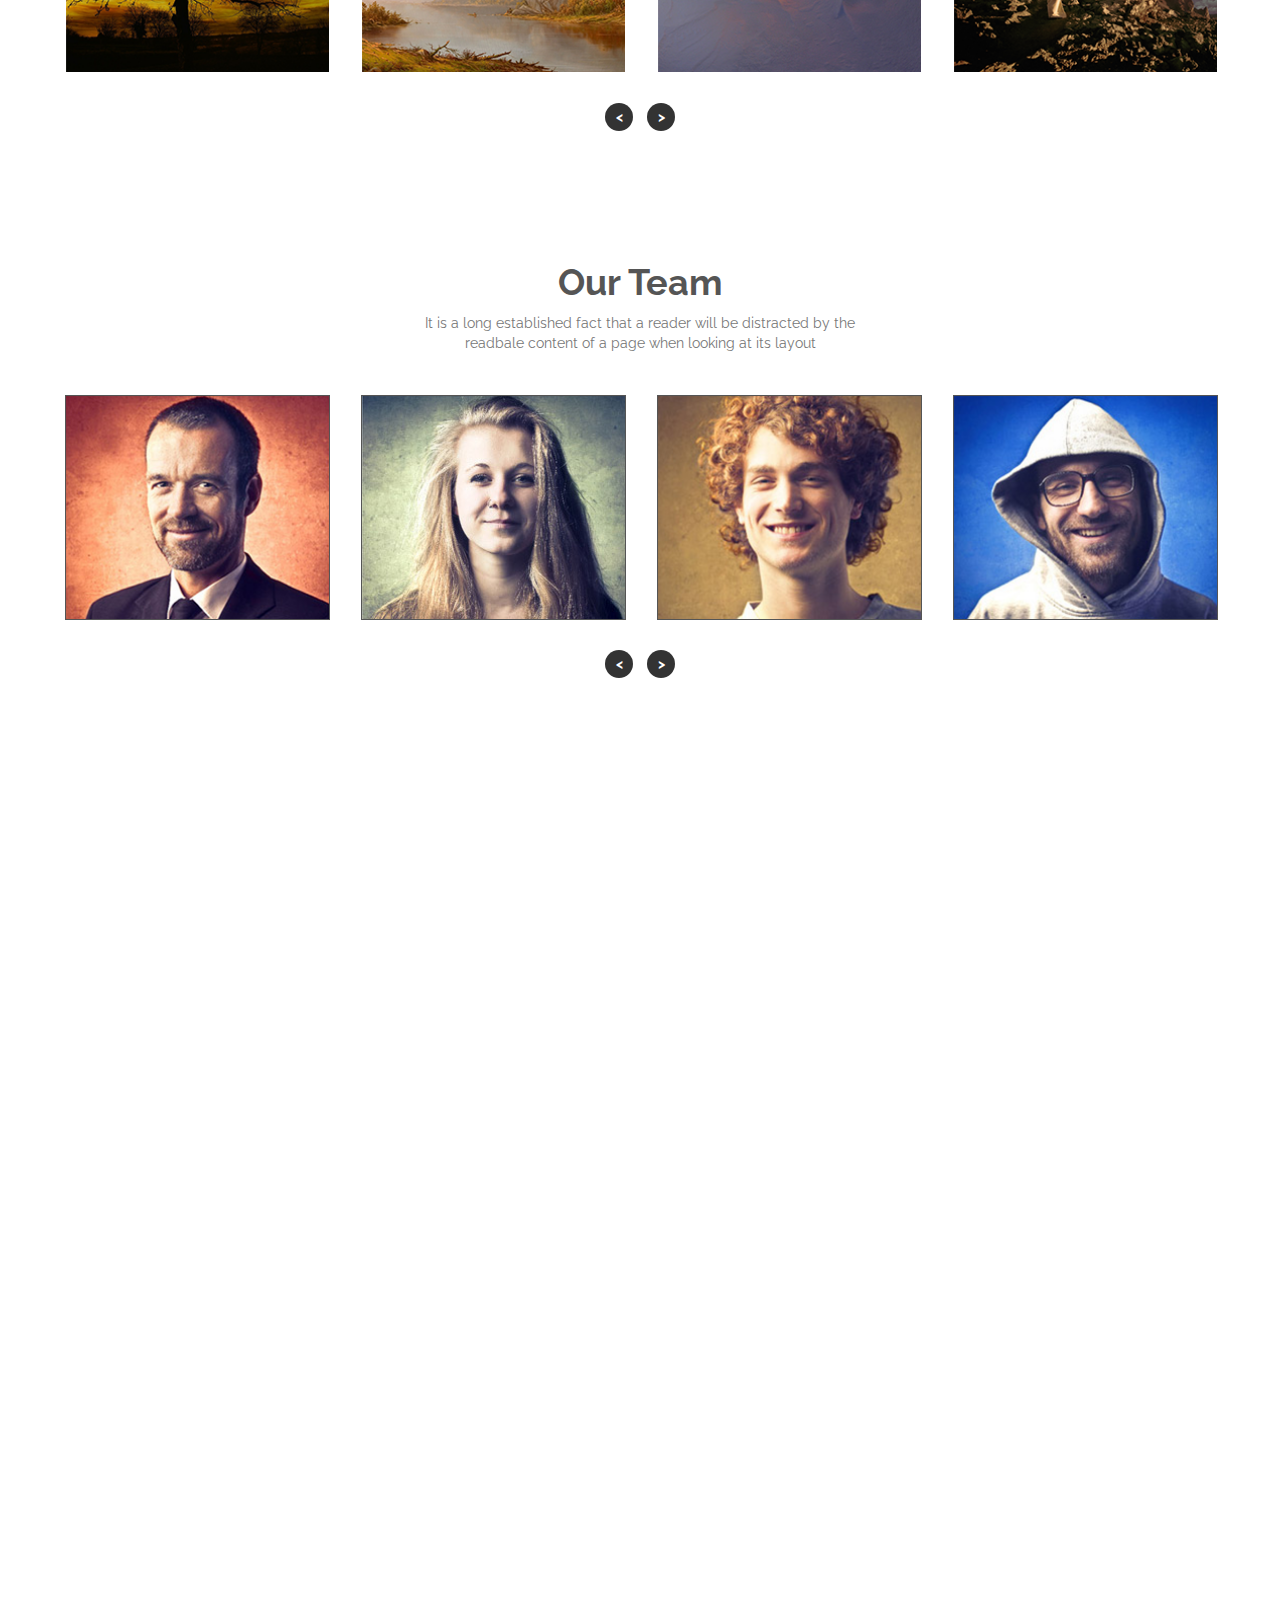
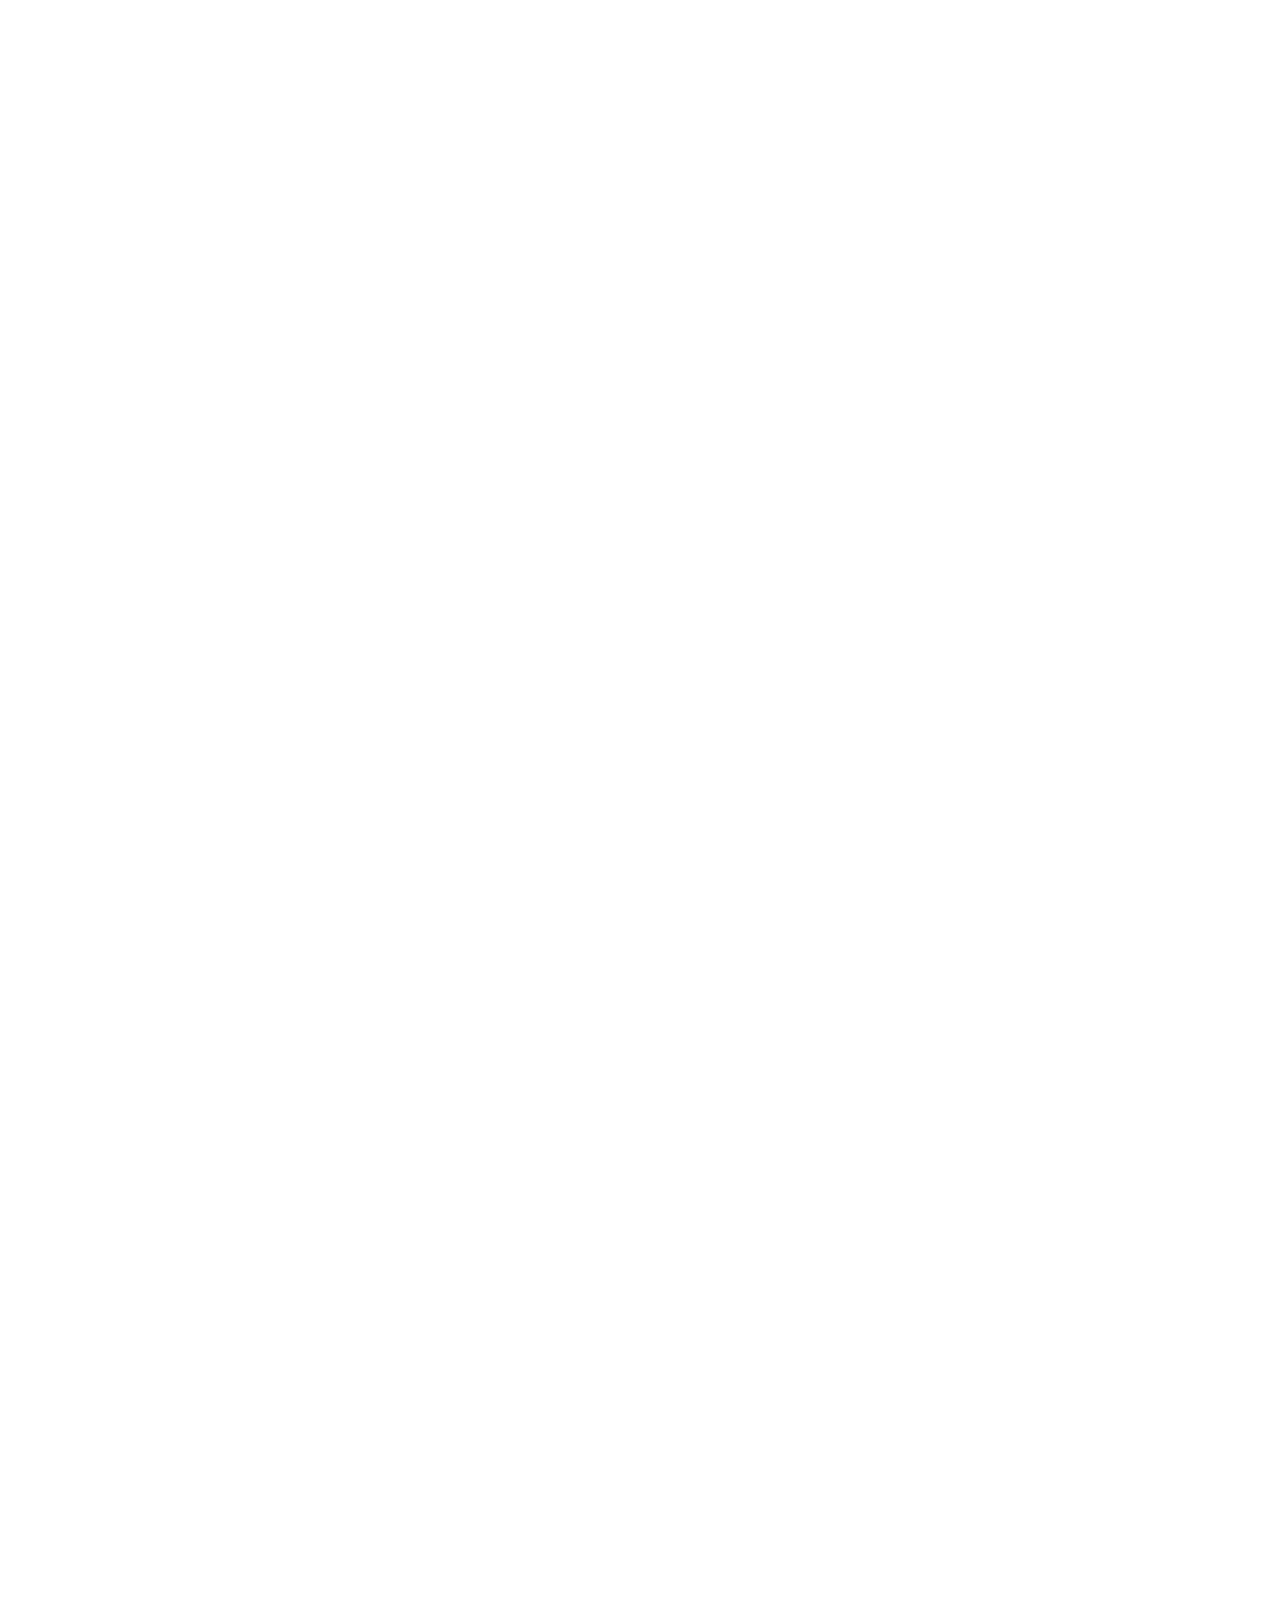
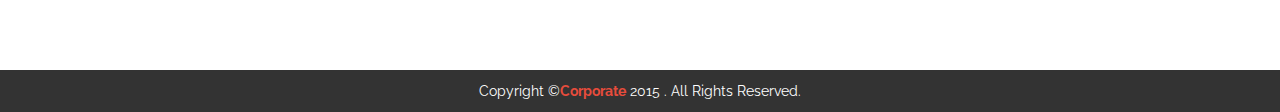
==== commit 72770c60: "changed" ====
--- a/vendors/projects/corporate/index.html
+++ b/vendors/projects/corporate/index.html
@@ -1,152 +1,143 @@
 <!DOCTYPE html>
 <html>
-    <head>
+<head>
     <title></title>
     <meta charset="UTF-8">
-    <meta name="viewport" content="width=device-width , initial-scale=1.0">
-<!-- page loading -->
-<!--
-	<link rel="stylesheet" type="text/css" href="css/pace-theme.css">
-	<script type="text/javascript" src="js/pace.js"></script>
--->
-	
-	<!-- css styles -->
-	<link rel="stylesheet" type="text/css" href="css/bootstrap.min.css">
-	<link href='https://fonts.googleapis.com/css?family=Raleway:400,500,700' rel='stylesheet' type='text/css'>
-	<link rel="stylesheet" href="https://maxcdn.bootstrapcdn.com/font-awesome/4.6.1/css/font-awesome.min.css">
-	<link rel="stylesheet" type="text/css" href="css/slicknav.min.css">
-	<link rel="stylesheet" type="text/css" href="css/animate.css">
-	<link rel="stylesheet" type="text/css" href="css/reset.css">
-	<link rel="stylesheet" type="text/css" href="style.css">
-	<link rel="stylesheet" type="text/css" href="css/responsive.css">
-	<link rel="stylesheet" type="text/css" href="css/animation-without-delay.css">
-	<script src="http://ajax.googleapis.com/ajax/libs/jquery/1.10.1/jquery.min.js" type="text/javascript"></script> 
-	<script type="text/javascript" src="js/respond.js"></script>
-	<script type="text/javascript" src="js/caroufredsel.js"></script>
-    </head>
-<body>
-<!--body content-->
-    <header>
+    <meta name="viewport" content="width=device-width ,initial-scale=1.0">
+    <!-- page loading -->
+    <link rel="stylesheet" type="text/css" href="css/pace-theme.css">
+    <script type="text/javascript" src="js/pace.js"></script>
+    
+    <!-- css styles -->
+    <link rel="stylesheet" type="text/css" href="css/bootstrap.min.css">
+    <link href='https://fonts.googleapis.com/css?family=Raleway:400,500,700' rel='stylesheet' type='text/css'>
+    <link rel="stylesheet" href="https://maxcdn.bootstrapcdn.com/font-awesome/4.6.1/css/font-awesome.min.css">
+    <link rel="stylesheet" type="text/css" href="css/slicknav.min.css">
+    <link rel="stylesheet" type="text/css" href="css/animate.css">
+    <link rel="stylesheet" type="text/css" href="css/reset.css">
+    <link rel="stylesheet" type="text/css" href="style.css">
+    <link rel="stylesheet" type="text/css" href="css/responsive.css">
+    <link rel="stylesheet" type="text/css" href="css/animation-without-delay.css">
+    <script src="http://ajax.googleapis.com/ajax/libs/jquery/1.10.1/jquery.min.js" type="text/javascript"></script> 
+    <script type="text/javascript" src="js/respond.js"></script>
+    <script type="text/javascript" src="js/caroufredsel.js"></script>
+
+
+</head>
+<body id="main">
+<!-- body content -->
+<div class="entire-content">
+
+ <header>
         <div class="container">
             <div class="row">
-                <a class="logo" href="#"><img src="img/logo.png" alt="logo"></a>
-                <nav>
+
+                <a class="logo animation" href="#" data-animation="fadeInLeft"><img src="img/logo.png" alt="logo"/></a>
+
+                <nav class="animation" data-animation="fadeInRight">
                     <ul class="menu" id="menu">
-                        <li><a href="#">Home</a></li>
-                        <li><a href="#">Services</a></li>
-                        <li><a href="#">Our Works</a></li>
-                        <li><a href="#">Team</a></li>
-                        <li><a href="#">Testimonials</a></li>
-                        <li><a href="#">Contact</a></li>
-                    
-                    </ul>
-                
-                
+                        <li><a href="#">Home</a>
+                        </li><li><a href="#">Services</a>
+                        </li><li><a href="#">Our Works</a>
+                        </li><li><a href="#">Team</a>
+                        </li><li><a href="#">Testimonials</a>
+                        </li><li><a href="#">Contact</a>
+                        </li>
+                    </ul>   
                 </nav>
+
                 <div class="clearfix"></div>
-            
-            </div>
-        
-        </div>
-    
+            </div>
+        </div>
     </header>
-    
-    
-    <section class="slider">
+
+
+    
+    <section class="slider" id="slider">
         <ul class="slider-carousel" id="slider-carousel">
             <li class="img1">
                 <h1>Welcome to <span class="primary">Corporate</span></h1>
-                <p>It is a long established fact that a reader will be distracted by the readbale<br> content of a page when looking at its layout</p>
+                <p>It is a long established fact that a reader will be distracted by the readable<br/>content of a page when looking at its layout</p>
                 <a href="#" class="primary-bg cta1">Get Started</a><a href="#" class="secondary-sky-blue-bg cta2">Contact Us</a>
-            </li>
-            
-            <li class="img1">
-                <h1>Welcome to <span class="primary">Corporate</span></h1>
-                <p>It is a long established fact that a reader will be distracted by the readbale<br> content of a page when looking at its layout</p>
-                <a href="#" class="primary-bg cta1">Get Started</a><a href="#" class="secondary-sky-blue-bg cta2">Contact Us</a>
-            </li>
-            
-            <li class="img1">
-                <h1>Welcome to <span class="primary">Corporate</span></h1>
-                <p>It is a long established fact that a reader will be distracted by the readbale<br> content of a page when looking at its layout</p>
-                <a href="#" class="primary-bg cta1">Get Started</a><a href="#" class="secondary-sky-blue-bg cta2">Contact Us</a>
-            </li>
-            
-           
-        
+            </li><li class="img2">
+                <h1>We are <span class="primary"> Developers</span></h1>
+                <p>It is a long established fact that a reader will be distracted by the readable<br/>content of a page when looking at its layout</p>
+                <a href="#" class="primary-bg cta1">See Our Works</a><a href="#" class="secondary-sky-blue-bg cta2">Our Member</a>
+            </li><li class="img3">
+                <h1>We make <span class="primary">Awesome Themes</span></h1>
+                <p>It is a long established fact that a reader will be distracted by the readable<br/>content of a page when looking at its layout</p>
+                <a href="#" class="primary-bg cta1">Check Our New Themes</a><a href="#" class="secondary-sky-blue-bg cta2">Contact Us</a>
+            </li> 
         </ul>
         <ul class="sliderpager">
-            <li><a href="#"><i class="fa fa-circle"></i></a></li>
-            <li><a href="#"><i class="fa fa-circle"></i></a></li>
-            <li><a href="#"><i class="fa fa-circle"></i></a></li>
-        
-        
+            <li><a href="#"><i class="fa fa-circle"></i></a>
+            </li><li><a href="#"><i class="fa fa-circle"></i></a>
+            </li><li><a href="#"><i class="fa fa-circle"></i></a>
+            </li>
         </ul>
-    
-    
-    </section>
-    
-    
-    
-    
-    
-    <section class="services section-padding">
-    
+    </section>
+    <section class="services section-padding" id="services">
         <div class="services-header">
-            <h1>Our Services</h1>
-            <p>It is a long established fact that a reader will be distracted by the <br>readbale content of a page when looking at its layout</p>
-    
-    </div>
-    <div class="services-content">
-        <div class="container">
-        <div class="row">
-            <div class="col-md-4">
-               <p><i class="fa fa-laptop"></i></p>
-                <h3>Web Design</h3>
-                <p>The point of using Lorem Ipsum is that it has a more-or-less normal distribution of letters, as opposed to using Content here, content here, making it look like readable English.</p>
-            </div>
-            
-            <div class="col-md-4">
-               <p><i class="fa fa-edit"></i></p>
-                <h3>Graphic  Design</h3>
-                <p>The point of using Lorem Ipsum is that it has a more-or-less normal distribution of letters, as opposed to using Content here, content here, making it look like readable English.</p>
-            </div>
-            
-            <div class="col-md-4">
-               <p><i class="fa fa-cog"></i></p>
-                <h3>PSD to HTML/CSS</h3>
-                <p>The point of using Lorem Ipsum is that it has a more-or-less normal distribution of letters, as opposed to using Content here, content here, making it look like readable English.</p>
-            </div>
-            
-        </div>
-            <br>
-            <div class="row">
-            <div class="col-md-4">
-               <p><i class="fa fa-bars"></i></p>
-                <h3>WordPress</h3>
-                <p>The point of using Lorem Ipsum is that it has a more-or-less normal distribution of letters, as opposed to using Content here, content here, making it look like readable English.</p>
-            </div>
-            
-            <div class="col-md-4">
-               <p><i class="fa fa-leaf"></i></p>
-                <h3>Theme Development</h3>
-                <p>The point of using Lorem Ipsum is that it has a more-or-less normal distribution of letters, as opposed to using Content here, content here, making it look like readable English.</p>
-            </div>
-            
-            <div class="col-md-4">
-               <p><i class="fa fa-globe"></i></p>
-                <h3>Unlimited Support</h3>
-                <p>The point of using Lorem Ipsum is that it has a more-or-less normal distribution of letters, as opposed to using Content here, content here, making it look like readable English.</p>
-            </div>
-            
-        </div>
-            
-            
-        </div>
-        
-    </div>
-    </section>
-    
+            <div class="animation" data-animation="fadeIn">
+                <h1>Our Services</h1>
+                <p>It is a long established fact that a reader will be distracted by the<br/> readable content of a page when looking at its layout</p>
+            </div>
+        </div>
+        <div class="services-content">
+            <div class="container">
+                <div class="row">
+                    <div class="col-md-4">
+                        <div class="animation" data-animation="fadeInLeft">
+                            <p><i class="fa fa-laptop"></i></p>
+                            <h3>Web Design</h3>
+                            <p>The point of using Lorem Ipsum is that it has a more-or-less normal distribution of letters, as opposed to using 'Content here, content here', making it look like readable English. </p>
+                        </div>
+                    </div>
+                    <div class="col-md-4">
+                        <div class="animation" data-animation="fadeInLeft">
+                            <p><i class="fa fa-edit"></i></p>
+                            <h3>Graphic Design</h3>
+                            <p>The point of using Lorem Ipsum is that it has a more-or-less normal distribution of letters, as opposed to using 'Content here, content here', making it look like readable English. </p>
+                        </div>
+                    </div>
+                    <div class="col-md-4">
+                        <div class="animation" data-animation="fadeInLeft">
+                            <p><i class="fa fa-cog"></i></p>
+                            <h3>PSD to HTML/CSS</h3>
+                            <p>The point of using Lorem Ipsum is that it has a more-or-less normal distribution of letters, as opposed to using 'Content here, content here', making it look like readable English. </p>
+                        </div>
+                    </div>
+                </div>
+
+                <br/>
+
+                <div class="row">
+                    <div class="col-md-4">
+                        <div class="animation" data-animation="fadeInLeft">
+                            <p><i class="fa fa-bars"></i></p>
+                            <h3>Wordpress</h3>
+                            <p>The point of using Lorem Ipsum is that it has a more-or-less normal distribution of letters, as opposed to using 'Content here, content here', making it look like readable English. </p>
+                        </div>
+                    </div>
+                    <div class="col-md-4">
+                        <div class="animation" data-animation="fadeInLeft">
+                            <p><i class="fa fa-leaf"></i></p>
+                            <h3>Theme Development</h3>
+                            <p>The point of using Lorem Ipsum is that it has a more-or-less normal distribution of letters, as opposed to using 'Content here, content here', making it look like readable English. </p>
+                        </div>
+                    </div>
+                    <div class="col-md-4">
+                        <div class="animation" data-animation="fadeInLeft">
+                            <p><i class="fa fa-globe"></i></p>
+                            <h3>Unlimited Support</h3>
+                            <p>The point of using Lorem Ipsum is that it has a more-or-less normal distribution of letters, as opposed to using 'Content here, content here', making it look like readable English. </p>
+                        </div>
+                    </div>
+                </div>
+            </div>
+        </div>
+    </section>
+
     <section class="portfolio section-padding">
      <div class="portfolio-header">
             <h1 class="white">Our Works</h1>
@@ -172,7 +163,7 @@
                     <div class="inner-content">
                         <img src="img/portfolio/project2.png">
                         <div class="overlay-content">
-                            <h3>Environment Website</h3>
+                            <h3>Ecommerce Website</h3>
                             <p><a href="">Click here</a> for details</p>
                         </div>
                     </div>   
@@ -182,7 +173,7 @@
                     <div class="inner-content">
                         <img src="img/portfolio/project3.png">
                         <div class="overlay-content">
-                            <h3>Environment Website</h3>
+                            <h3>Portfolio Website</h3>
                             <p><a href="">Click here</a> for details</p>
                         </div>
                     </div>   
@@ -193,7 +184,7 @@
                     <div class="inner-content">
                         <img src="img/portfolio/project4.png">
                         <div class="overlay-content">
-                            <h3>Environment Website</h3>
+                            <h3>Blog Website</h3>
                             <p><a href="">Click here</a> for details</p>
                         </div>
                     </div>   
@@ -204,7 +195,7 @@
                     <div class="inner-content">
                         <img src="img/portfolio/project2.png">
                         <div class="overlay-content">
-                            <h3>Environment Website</h3>
+                            <h3>Ecommerce Website</h3>
                             <p><a href="">Click here</a> for details</p>
                         </div>
                     </div>   
@@ -215,7 +206,7 @@
                     <div class="inner-content">
                         <img src="img/portfolio/project3.png">
                         <div class="overlay-content">
-                            <h3>Environment Website</h3>
+                            <h3>Corporate Website</h3>
                             <p><a href="">Click here</a> for details</p>
                         </div>
                     </div>   
@@ -226,7 +217,7 @@
                     <div class="inner-content">
                         <img src="img/portfolio/project1.png">
                         <div class="overlay-content">
-                            <h3>Environment Website</h3>
+                            <h3>Retail Website</h3>
                             <p><a href="">Click here</a> for details</p>
                         </div>
                     </div>   
@@ -247,9 +238,7 @@
     </section>
     
     
-    
-    
-    <section class="team section-padding">
+     <section class="team section-padding">
      <div class="team-header">
             <h1>Our Team</h1>
             <p>It is a long established fact that a reader will be distracted by the <br>readbale content of a page when looking at its layout</p>
@@ -279,8 +268,8 @@
                     <div class="inner-content">
                         <img src="img/team/member2.png">
                         <div class="overlay-content white">
-                            <p class="name primary bold">John Doe</p>
-                                 <p class="position secondary-sky-blue bold">Web Developer</p>
+                            <p class="name primary bold">Christina</p>
+                                 <p class="position secondary-sky-blue bold">Web Designer</p>
                                  <p class="description">It is a long established fact that a reader will be distracted by the <br>readbale content of a page when looking at its layout </p>
                                  <ul class="member-social-links">
                                      <li><i class="fa fa-facebook"></i></li>
@@ -295,8 +284,8 @@
                     <div class="inner-content">
                         <img src="img/team/member3.png">
                         <div class="overlay-content white">
-                            <p class="name primary bold">John Doe</p>
-                                 <p class="position secondary-sky-blue bold">Web Developer</p>
+                            <p class="name primary bold">Alex</p>
+                                 <p class="position secondary-sky-blue bold">UI/UX Designer</p>
                                  <p class="description">It is a long established fact that a reader will be distracted by the <br>readbale content of a page when looking at its layout </p>
                                  <ul class="member-social-links">
                                      <li><i class="fa fa-facebook"></i></li>
@@ -329,8 +318,8 @@
                     <div class="inner-content">
                         <img src="img/team/member2.png">
                         <div class="overlay-content white">
-                            <p class="name primary bold">John Doe</p>
-                                 <p class="position secondary-sky-blue bold">Web Developer</p>
+                            <p class="name primary bold">Alisha</p>
+                                 <p class="position secondary-sky-blue bold">Web Designer</p>
                                  <p class="description">It is a long established fact that a reader will be distracted by the <br>readbale content of a page when looking at its layout </p>
                                  <ul class="member-social-links">
                                      <li><i class="fa fa-facebook"></i></li>
@@ -346,8 +335,8 @@
                     <div class="inner-content">
                         <img src="img/team/member1.png">
                         <div class="overlay-content white">
-                            <p class="name primary bold">John Doe</p>
-                                 <p class="position secondary-sky-blue bold">Web Developer</p>
+                            <p class="name primary bold">Ben</p>
+                                 <p class="position secondary-sky-blue bold">Graphic Designer</p>
                                  <p class="description">It is a long established fact that a reader will be distracted by the <br>readbale content of a page when looking at its layout </p>
                                  <ul class="member-social-links">
                                      <li><i class="fa fa-facebook"></i></li>
@@ -363,8 +352,8 @@
                     <div class="inner-content">
                         <img src="img/team/member4.png">
                         <div class="overlay-content white">
-                            <p class="name primary bold">John Doe</p>
-                                 <p class="position secondary-sky-blue bold">Web Developer</p>
+                            <p class="name primary bold">Rob</p>
+                                 <p class="position secondary-sky-blue bold">UI Designer</p>
                                  <p class="description">It is a long established fact that a reader will be distracted by the <br>readbale content of a page when looking at its layout </p>
                                  <ul class="member-social-links">
                                      <li><i class="fa fa-facebook"></i></li>
@@ -389,168 +378,157 @@
     
     </section>
     
-    
-    <section class="testimonials section-padding center">
-
+
+    <section class="testimonials section-padding center animation" data-stellar-background-ratio="0.5" data-animation="fadeInUp" id="testimonials">
         <div class="testimonials-header">
             <h1 class="white">Client Testimonials</h1>
-            <p>It is a long established fact that a reader will be distracted by the <br>readbale content of a page when looking at its layout</p>
-    
-    </div>
-        
-
+            <p>It is a long established fact that a reader will be distracted by the<br/> readable content of a page when looking at its layout</p>
+        </div>
         <ul class="testimonial-carousel">
             <li>
                 <img src="img/team/member3.png"/>
                 <p class="name">John Doe</p>
-                <p class="position">Web designer</p>
+                <p class="position">Web Designer</p>
                 <blockquote>
-                    <i>The point of using Lorem Ipsum is that it has a more-or-less normal distribution of letters, as opposed to using 'Content here, content here', making it look like readable English. Many desktop publishing packages and web page editors now use Lorem Ipsum as their default model text, and a search for 'lorem ipsum' will uncover many web sites still in their infancy.</i>
+                    <i>The point of using Lorem Ipsum is that it has a more-or-less normal distribution of letters, as opposed to using 'Content here, content here', making it look like readable English. Many desktop publishing packages and web page editors now use Lorem Ipsum as their default model text, and a search for 'lorem ipsum' will uncover many web sites still in their infancy</i>
                 </blockquote>
             </li>
-
-
             <li>
-                <img src="img/team/member3.png"/>
-                <p class="name">John Doe</p>
-                <p class="position">Web designer</p>
+                <img src="img/team/member2.png"/>
+                <p class="name">Cristina</p>
+                <p class="position">Graphics Designer</p>
                 <blockquote>
-                    <i>The point of using Lorem Ipsum is that it has a more-or-less normal distribution of letters, as opposed to using 'Content here, content here', making it look like readable English. Many desktop publishing packages and web page editors now use Lorem Ipsum as their default model text, and a search for 'lorem ipsum' will uncover many web sites still in their infancy.</i>
+                    <i>The point of using Lorem Ipsum is that it has a more-or-less normal distribution of letters, as opposed to using 'Content here, content here', making it look like readable English. Many desktop publishing packages and web page editors now use Lorem Ipsum as their default model text, and a search for 'lorem ipsum' will uncover many web sites still in their infancy</i>
                 </blockquote>
             </li>
-
-
             <li>
-                <img src="img/team/member3.png"/>
-                <p class="name">John Doe</p>
-                <p class="position">Web designer</p>
+                <img src="img/team/member4.png"/>
+                <p class="name">Alex</p>
+                <p class="position">UI/UX Designer</p>
                 <blockquote>
-                    <i>The point of using Lorem Ipsum is that it has a more-or-less normal distribution of letters, as opposed to using 'Content here, content here', making it look like readable English. Many desktop publishing packages and web page editors now use Lorem Ipsum as their default model text, and a search for 'lorem ipsum' will uncover many web sites still in their infancy.</i>
+                    <i>The point of using Lorem Ipsum is that it has a more-or-less normal distribution of letters, as opposed to using 'Content here, content here', making it look like readable English. Many desktop publishing packages and web page editors now use Lorem Ipsum as their default model text, and a search for 'lorem ipsum' will uncover many web sites still in their infancy</i>
                 </blockquote>
             </li>
         </ul>
 
         <ul class="testipager">
-            <li>
-                <a href="#"><i class="fa fa-circle-o"></i></a>
-            </li>
-            <li>
-                 <a href="#"><i class="fa fa-circle-o"></i></a>
-            </li>
-            <li>
-                 <a href="#"><i class="fa fa-circle-o"></i></a>
+            <li><a href="#"><i class="fa fa-circle"></i></a>
+            </li><li><a href="#"><i class="fa fa-circle"></i></a>
+            </li><li><a href="#"><i class="fa fa-circle"></i></a>
             </li>
         </ul>
     </section>
 
-    <section class="blog section-padding">
-         <div class="blog-header center">
+    <section class="section-padding blog" id="blog">
+        <div class="blog-header animation center" data-animation="fadeIn">
             <h1>Recent Posts from Blog</h1>
-            <p>It is a long established fact that a reader will be distracted by the <br>readbale content of a page when looking at its layout</p>
-        </div>
-
+            <p>It is a long established fact that a reader will be distracted by the<br/> readable content of a page when looking at its layout</p>
+        </div>
         <div class="container">
             <div class="row">
                 <div class="col-md-4">
-                    <img src="img/blog/post1.png" alt="post1"/>
-                    <h3><a href="#" class="secondary-sky-blue">Water Flowing</a></h3>
-                    <p class="post-description"><i>by</i> <b><span class="primary">John</span></b> <i>on</i> <b class="date">12 Dec 2015</b></p>
-                    <p class="post-content">The point of using Lorem Ipsum is that it has a more-or-less normal distribution of letters, as opposed to using 'Content here, content here', making it look like readable English. Many desktop publishing packages </p>
-                </div>
-
-
-                 <div class="col-md-4">
-                    <img src="img/blog/post2.png" alt="post2"/>
-                    <h3><a href="#" class="secondary-sky-blue">Awesome City</a></h3>
-                    <p class="post-description"><i>by</i> <b><span class="primary">Alex</span></b> <i>on</i> <b class="date">12 Dec 2015</b></p>
-                    <p class="post-content">The point of using Lorem Ipsum is that it has a more-or-less normal distribution of letters, as opposed to using 'Content here, content here', making it look like readable English. Many desktop publishing packages </p>
-                </div>
-
-
-
-                 <div class="col-md-4">
-                    <img src="img/blog/post3.png" alt="post3"/>
-                    <h3><a href="#" class="secondary-sky-blue">Beautiful Sky</a></h3>
-                    <p class="post-description"><i>by</i> <b><span class="primary">Henry</span></b> <i>on</i> <b class="date">17 Dec 2015</b></p>
-                    <p class="post-content">The point of using Lorem Ipsum is that it has a more-or-less normal distribution of letters, as opposed to using 'Content here, content here', making it look like readable English. Many desktop publishing packages </p>
-                </div>
-            </div>
-        </div>
-    </section>
-    
-    
-    <section class="contact section-padding">
+                    <div class="animation" data-animation="fadeInLeft">
+                        <img src="img/blog/post1.png" alt="post1" class="img-responsive" />
+                        <h3><a href="#" class="secondary-sky-blue">Water Flowing</a></h3>
+                        <p class="post-description"><i>by</i> <b><span class="primary">John</span></b> <i>on</i> <b class="date">12 Dec 2015</b></p>
+                        <p class="post-content">The point of using Lorem Ipsum is that it has a more-or-less normal distribution of letters, as opposed to using 'Content here, content here', making it look like readable English. Many desktop publishing packages </p>
+                    </div>
+                </div>
+
+                <div class="col-md-4">
+                    <div class="animation" data-animation="fadeInLeft">
+                        <img src="img/blog/post2.png" alt="post2" class="img-responsive" />
+                        <h3><a href="#" class="secondary-sky-blue">Awesome City</a></h3>
+                        <p class="post-description"><i>by</i> <b><span class="primary">Alex</span></b> <i>on</i> <b class="date">12 Dec 2015</b></p>
+                        <p class="post-content">The point of using Lorem Ipsum is that it has a more-or-less normal distribution of letters, as opposed to using 'Content here, content here', making it look like readable English. Many desktop publishing packages </p>
+                    </div>
+                </div>
+
+                <div class="col-md-4">
+                    <div class="animation" data-animation="fadeInLeft">
+                        <img src="img/blog/post3.png" alt="post2" class="img-responsive" />
+                        <h3><a href="#" class="secondary-sky-blue">Beautiful Sky</a></h3>
+                        <p class="post-description"><i>by</i> <b><span class="primary">John</span></b> <i>on</i> <b class="date">12 Dec 2015</b></p>
+                        <p class="post-content">The point of using Lorem Ipsum is that it has a more-or-less normal distribution of letters, as opposed to using 'Content here, content here', making it look like readable English. Many desktop publishing packages </p>
+                    </div>
+                </div>
+            </div>
+        </div>
+    </section>
+
+    <section class="section-padding contact" data-stellar-background-ratio="0.5" id="contact">
         <div class="contact-header center">
             <h1 class="white">Contact Us</h1>
-            <p>It is a long established fact that a reader will be distracted by the <br>readbale content of a page when looking at its layout</p>
-        </div>
-
-        <form class="contact-form">
+            <p>It is a long established fact that a reader will be distracted by the<br/> readable content of a page when looking at its layout</p>
+        </div>
+
+        <form class="contact-form animation" data-animation="zoomIn">
             <fieldset>
                 <input type="text" id="name" placeholder="Name">
             </fieldset>
-
             <fieldset>
                 <input type="email" id="email" placeholder="Email">
             </fieldset>
-
             <fieldset>
                 <input type="text" id="subject" placeholder="Subject">
             </fieldset>
-
             <fieldset>
                 <textarea rows="7" cols="30" id="message" placeholder="Message"></textarea>
             </fieldset>
-
-             <fieldset>
+            <fieldset>
                 <input type="submit" id="submit" value="Submit">
             </fieldset>
+
         </form>
-
-    </section>
-
-
-<footer>
-    <div class="container">
-        <div class="row">
-            <div class="col-md-4">
-                <h1>About Corporate</h1>
-                <p class="about">The point of using Lorem Ipsum is that it has a<br> more-or-less normal distribution of letters, as opposed<br> to using 'Content here, content here', making it look<br> like readable English.</p>
-                <p><i class="fa fa-envelope"></i><span class="contact-email">corporate@email.com</span></p>
-                <p><i class="fa fa-mobile"></i><span class="contact-phone">+414 777 444</span></p>
-                <p><i class="fa fa-location-arrow"></i><span class="contact-location">69, New York City, New York </span></p>
-            </div>
-            <div class="col-md-4">
-                <h1>Get Blog Updates</h1>
-                    <form class="update-form">
-                        <fieldset>
-                            <input type="text" id="take-email" placeholder="Enter your email here">
-                        </fieldset>
-
-                        <fieldset>
-                            <input type="submit" id="submit-button" value="Sign Up">
-                        </fieldset>
-                    </form>
-            </div>
-            <div class="col-md-4">
-                <h1>Stay In Touch</h1>
-                <ul class="footer-social-links">
-                    <li><a href="#"><i class="fa fa-facebook"></i></a></li>
-                    <li><a href="#"><i class="fa fa-twitter"></i></a></li>
-                    <li><a href="#"><i class="fa fa-linkedin"></i></a></li>
-                    <li><a href="#"><i class="fa fa-dribbble"></i></a></li>
-                    <li><a href="#"><i class="fa fa-youtube"></i></a></li>
-                </ul>
-            </div>
-        </div>
-    </div>
-
-    <div class="copyright">
+        <br/>
+        <p class="result"></p>
+    </section>
+
+    <footer>
+        <div class="container">
+            <div class="row">
+                <div class="col-md-4">
+                    <div class="animation" data-animation="fadeInLeft">
+                        <h1>About Corporate</h1>
+                        <p class="about">The point of using Lorem Ipsum is that it has a more-or-less normal distribution of letters, as opposed to using 'Content here, content here', making it look like readable English</p>
+                        <p><i class="fa fa-envelope"></i><span class="contact-email">corporate@email.com</span></p>
+                        <p><i class="fa fa-mobile"></i><span class="contact-phone">+414 777 444</span></p>
+                        <p><i class="fa fa-location-arrow"></i><span class="contact-location">69 , New York City , New York</span></p>
+                    </div>
+                </div>
+                <div class="col-md-4">
+                    <div class="animation" data-animation="fadeInLeft">
+                        <h1>Get Blog Updates</h1>
+                        <form class="update-form">
+                            <fieldset>
+                                <input type="text" id="take-email" placeholder="Enter your email here"/>
+                            </fieldset>
+                            <fieldset>
+                                <input type="submit" id="submit-button" value="Sign Up" />
+                            </fieldset>
+                        </form>
+                    </div>
+                </div>
+                <div class="col-md-4">
+                    <div class="animation" data-animation="fadeInLeft">
+                        <h1>Stay In Touch</h1>
+                        <ul class="footer-social-links">
+                            <li><a href="#"><i class="fa fa-facebook"></i></a>
+                            </li><li><a href="#"><i class="fa fa-twitter"></i></a>
+                            </li><li><a href="#"><i class="fa fa-linkedin"></i></a>
+                            </li><li><a href="#"><i class="fa fa-dribbble"></i></a>
+                            </li><li><a href="#"><i class="fa fa-youtube"></i></a>
+                            </li>
+                        </ul>
+                    </div>
+                </div>
+            </div>
+        </div>
+        <div class="copyright">
         <p>Copyright &copy;<span class="primary">Corporate</span> 2015 . All Rights Reserved.</p>
-    </div>
-</footer>
-    
-    
+        </div>
+    </footer>
+
 <!-- javascripts -->
 
 <script type="text/javascript" src="js/bootstrap.min.js"></script>
@@ -559,7 +537,6 @@
 <script type="text/javascript" src="js/jquery.waypoints.js"></script>
 <script type="text/javascript" src="js/smoothscroll.js"></script>
 <script type="text/javascript" src="js/main.js"></script>
-    
-
+</div>
 </body>
 </html>--- a/vendors/projects/corporate/css/pace-theme.css
+++ b/vendors/projects/corporate/css/pace-theme.css
@@ -39,7 +39,7 @@
   line-height: 18rem;
   font-size: 6rem;
   border-radius: 50%;
-  background: rgba(255,0,0, 0.8);
+  background: rgba(34, 153, 221, 0.8);
   color: #fff;
   font-family: "Helvetica Neue", sans-serif;
   font-weight: 100;
--- a/vendors/projects/corporate/style.css
+++ b/vendors/projects/corporate/style.css
@@ -1,70 +1,181 @@
-
-
 header{
- 
-   width: 100%; /*fixed for distorted header*/
     color: #fff;
     height: 112px;
     line-height: 112px;
     position: fixed;
+    width: 100%;
     z-index: 100;
 }
 
-header a.logo {
- 
+header a.logo
+{
     float: left;
 }
 
-header nav {
- 
-
-    font-weight: bold;
-    
-}
-
-header nav .menu {
-      float: right; 
-  
-}
-
-header nav ul li {
- 
+header nav
+{
+    float: right;
+    font-weight: bold;
+
+}
+
+header nav ul li
+{
     padding-left: 30px;
 }
 
-header nav ul li a {
-  
+header nav ul li a
+{
     color: #fff;
     transition: all 0.3s ease-in;
     -webkit-transition: all 0.3s ease-in;
     -moz-transition: all 0.3s ease-in;
     -o-transition: all 0.3s ease-in;
-}
-
-header nav ul li a:hover, header nav ul li a:focus {
- 
+
+}
+
+header nav ul li a:hover, header nav ul li a:focus
+{
     color: #e74c3c;
     text-decoration: none;
 }
 
-
-
-/*Slider section*/
-
-.slider, .slider ul.slider-carousel, .slider ul li {
- 
-    height: 700px; //changed
-    width: 100%;
-    text-align: center;
-    color: #fff;
-}
-
-.slider ul.slider-carousel li a{
- 
+/***** slider section *****/
+
+.slider,.slider ul.slider-carousel, .slider ul.slider-carousel li{
+    height: 600px;
+    width: 100%;
+    text-align: center;
+    color: #fff;
+}
+
+.slider ul.slider-carousel li h1
+{
+    margin-top: 150px;
+    margin-bottom: 30px;
+    color: #fff;
+}
+
+.slider ul.slider-carousel li p
+{
+    margin-bottom: 50px;
+}
+
+.slider ul.slider-carousel li a
+{
     padding: 10px 50px;
     margin-right: 30px;
     color: #fff;
     font-weight: bold;
+    transition:all 0.3s ease-in;
+    -webkit-transition:all 0.3s ease-in;
+    -moz-transition:all 0.3s ease-in;
+    -o-transition:all 0.3s ease-in;
+}
+
+.slider ul.slider-carousel li a:last-child
+{
+    margin-right: 0px;
+}
+
+.img1
+{
+    background:url(img/slider/slider1.png);
+    background-size: 100% 100%;
+}
+
+.img2
+{
+    background:url(img/slider/slider2.png);
+    background-size: 100% 100%;
+}
+
+.img3
+{
+    background:url(img/slider/slider3.png);
+    background-size: 100% 100%;
+}
+
+.slider ul.slider-carousel li a.cta1:hover
+{
+    background-color: #ff695a;
+    border-radius: 5px;
+    -webkit-border-radius: 5px;
+    -moz-border-radius: 5px;
+}
+.slider ul.slider-carousel li a.cta2:hover
+{
+    background-color: #3f9cfa;
+    border-radius: 5px;
+    -webkit-border-radius: 5px;
+    -moz-border-radius: 5px;
+}
+
+.slider ul.sliderpager li
+{
+    padding: 0 3px;
+    height: 28px;
+    line-height: 28px;
+}
+
+.slider ul.sliderpager li a
+{
+    color: #34495e;
+}
+
+.slider ul.sliderpager li.selected a{
+    color: #e74c3c;
+}
+
+/**** services section ****/
+
+.services
+{
+    text-align: center;
+}
+
+.services .services-content i
+{
+    font-size: 32px;
+    color: #555;
+}
+
+.services-header,.portfolio-header,.team-header,.testimonials-header,.blog-header,.contact-header{
+    margin-bottom: 42px;
+    text-align: center;
+}
+
+.portfolio{
+    
+    color: #fff;
+    background:url('img/portfolio/portfolio-bg.png');
+    background-attachment: fixed;
+    background-size: 100% 100%;
+}
+
+.portfolio .inner-content
+{
+    position: relative;
+    width: 265px;
+    height: 225px;
+
+}
+
+.portfolio .inner-content img
+{
+    width: 100%;
+    height: 100%
+}
+
+.portfolio .inner-content .overlay-content
+{
+    position: absolute;
+    top: 100%;
+    left: 0px;
+    text-align: center;
+    background: rgba(0,0,0,0.8);
+    width: 100%;
+    height: 100%;
     transition: all 0.3s ease-in;
     -webkit-transition: all 0.3s ease-in;
     -moz-transition: all 0.3s ease-in;
@@ -72,363 +183,191 @@
     
 }
 
-
-.slider ul.slider-carousel li h1
-
-{
-    color: #fff;
-    margin-top: 150px;
-    margin-bottom: 30px;
-}
-
-.slider ul.slider-carousel li p{
- 
-    margin-bottom: 50px;
-}
-
-
-
-.slider ul.slider-carousel li a:last-child
-{
- 
-    margin-right: 0px;
-}
-
-.img1{
- 
-    background: url(img/slider/slider1.png);
-    background-size: 100% 100%;
-}
-
-.slider ul.slider-carousel li a.cta1:hover
-{
-    
-    background-color: #ff695a;
-    border-radius: 5px;
-    -webkit-border-radius: 5px;
-    -moz-border-radius: 5px;
-}
-
-.slider ul.slider-carousel li a.cta2:hover
-{
-    
-    background-color: #3f9cfa;
-    border-radius: 5px;
-     -webkit-border-radius: 5px;
-    -moz-border-radius: 5px;
-}
-
-.slider ul.sliderpager li
-{
-    padding: 0 3px;
-    height: 28px;
-    line-height: 28px;
-    
-}
-
-
-
-.slider ul.sliderpager li a
-{
-    color: #34495e;
-}
-
-
-.slider ul.sliderpager li.selected a
-{
-
-    color: #e74c3c;
-}
-
-
-
-
-/*services section*/
-
-.services
-{
- 
-    text-align: center;
-    
-   
-}
-
-.services .services-content i
-{
- font-size: 32px;
- color: #555;
-}
-     
-.services-header, .portfolio-header, .team-header, .testimonials-header, .blog-header, .contact-header {
-    
-    margin-bottom: 42px;
-    text-align: center;
-    
-}
-.services-content{
-
-	padding-left: 15px;
-	padding-right: 15px;
-}
-
-.portfolio{
- 
-    background-color: #e9a02e;
-    color: #fff;
-    
-}
-
-.portfolio .inner-content
-
-{
- 
-    position: relative;
-    width: 265px;
-}
- 
-.portfolio .inner-content .overlay-content
-{
- 
-    position: absolute; 
-    top: 100%;
-    left: 0px;
-    text-align: center;
-    background: rgba(0,0,0,0.8);
-    width: 100%;
-    height: 100%;
-      transition: all 0.3s ease-in;
-    -webkit-transition: all 0.3s ease-in;
-    -moz-transition: all 0.3s ease-in;
-    -o-transition: all 0.3s ease-in;
-    
-}
-
-.porfolio .inner-content img
-{
- width:100%;
-height: 100%;
-}
-
-.portfolio .inner-content .overlay-content h3, .portfolio .inner-content .overlay-content p
-{
- 
+.portfolio-carousel li
+{
+    margin-right: 10px;
+    margin-left: 10px;
+}
+
+.portfolio .inner-content .overlay-content h3,.portfolio .inner-content .overlay-content p
+{
     color: white;
 }
 
 .portfolio .inner-content .overlay-content h3
 {
- 
     padding-top: 20%;
     color: #e74c3c;
 }
 
 .portfolio .inner-content:hover .overlay-content
 {
- 
-    top:0px;
-  
+    top: 0px;
 }
 
 .portfolio .inner-content .overlay-content p a
 {
- 
     color: #2d82d8;
     font-weight: bold;
 }
 
+.portfolio .portfolio-nav
+{
+    text-align: center;
+    margin-top: 30px;
+}
 
 .portfolio .portfolio-nav li
 {
- cursor:pointer;
+    cursor: pointer;
     margin-right: 10px;
     font-size: 14px;
     width: 28px;
     height: 28px;
     line-height: 28px;
-    background-color:#333;
-    color: #fff;
-    font-weight: bold;
-       border-radius: 50%;
+    background-color: #333;
+    color: #fff;
+    font-weight: bold;
+    border-radius: 50%;
     -webkit-border-radius: 50%;
     -moz-border-radius: 50%;
 }
 
 .portfolio .portfolio-nav li:last-child
 {
- 
-    margin-right: 0px; 
-}
-
-
-.portfolio .portfolio-nav
-{
- 
-    margin-top: 30px;
-    text-align: center;
+    margin-right: 0px;
 }
 
 .portfolio .portfolio-nav li:hover
 {
- 
-     background-color:#e74c3c;
-}
-
-.portfolio-carousel li
-{
- 
-    margin-right: 10px;
-    margin-left: 10px;
-}
-
-/****    Team section :D       ****/
-
+    background-color: #e74c3c;
+}
+
+/**** team section ****/
 
 .team .inner-content
-
-{
- 
+{
     position: relative;
     width: 265px;
     height: 225px;
-}
- 
+
+}
+
+.team .inner-content img
+{
+    width: 100%;
+    height: 100%
+}
+
 .team .inner-content .overlay-content
 {
- 
-    position: absolute; 
+    position: absolute;
     top: 100%;
     left: 0px;
     text-align: center;
     background: rgba(0,0,0,0.8);
     width: 100%;
     height: 100%;
-      transition: all 0.3s ease-in;
+    transition: all 0.3s ease-in;
     -webkit-transition: all 0.3s ease-in;
     -moz-transition: all 0.3s ease-in;
     -o-transition: all 0.3s ease-in;
     
 }
 
-.team .inner-content img
-{
- width:100%;
-height: 100%;
-}
-
+.team-carousel li
+{
+    margin-right: 10px;
+    margin-left: 10px;
+}
 
 
 .team .inner-content:hover .overlay-content
 {
- 
-    top:0px;
-  
-}
-
-.team-carousel .inner-content p.name  {
- 
-    padding-top: 15%;
-    color: #e74c3c;
-}
-
-.team-carousel .inner-content p.description {
- 
-    padding:0 15px;
-}
- 
+    top: 0px;
+}
+
+
+.team .team-nav
+{
+    text-align: center;
+    margin-top: 30px;
+}
 
 .team .team-nav li
 {
- cursor:pointer;
+    cursor: pointer;
     margin-right: 10px;
     font-size: 14px;
     width: 28px;
     height: 28px;
     line-height: 28px;
-    background-color:#333;
-    color: #fff;
-    font-weight: bold;
-       border-radius: 50%;
+    background-color: #333;
+    color: #fff;
+    font-weight: bold;
+    border-radius: 50%;
     -webkit-border-radius: 50%;
     -moz-border-radius: 50%;
 }
 
 .team .team-nav li:last-child
 {
- 
-    margin-right: 0px; 
-}
-
-
-.team .team-nav
-{
- 
-    margin-top: 30px;
-    text-align: center;
+    margin-right: 0px;
 }
 
 .team .team-nav li:hover
 {
- 
-     background-color:#e74c3c;
-}
-
-.team-carousel li
-{
- 
-    margin-right: 10px;
-    margin-left: 10px;
+    background-color: #e74c3c;
+}
+
+.team-carousel .inner-content p.name{
+    padding-top: 15%;
+}
+
+.team-carousel .inner-content p.description{
+    padding:0 15px;
 }
 
 ul.member-social-links li
 {
- color: #fff;
     font-size: 14px;
     width: 28px;
     height: 28px;
     line-height: 28px;
- 
-}
-
-ul.member-social-links li i a
+    }
+
+ul.member-social-links li a
 {
     color: #fff;
 }
 
 ul.member-social-links li i
 {
-     width: 28px;
+    width: 28px;
     height: 28px;
     line-height: 28px;
-       border-radius: 50%;
+    border-radius: 50%;
     -webkit-border-radius: 50%;
     -moz-border-radius: 50%;
 }
 
-
-ul.member-social-links li i.fa-facebook 
-{
- 
-    background-color:#3b5998;
-}
-
-ul.member-social-links li i.fa-twitter 
-{
- 
-    background-color: #00aced ;
-}
-
-
-ul.member-social-links li i.fa-linkedin 
-{
- 
+ul.member-social-links li i.fa-facebook
+{
+    background-color: #3b5998;
+}
+
+ul.member-social-links li i.fa-twitter
+{
+    background-color: #00aced;
+}
+
+ul.member-social-links li i.fa-linkedin
+{
     background-color: #007bb6;
 }
 
-/*********  Testimonial section     ***********/
-
 .testimonials
 {
-
     background:url('img/testi-bg.png');
     background-attachment: fixed;
     background-size: 100% 100%;
@@ -437,113 +376,81 @@
 
 .testimonial-carousel li
 {
-
     text-align: center;
     margin: 0 200px;
 }
 
-
 blockquote
 {
-
-    border: none;
+    border:none;
     line-height: 1.5em;
     position: relative;
     font-size: 14px;
     color: #fff;
     display: inline-block;
-    padding: 0;
-}
-
+    padding:0;
+}
 
 blockquote:before
 {
-
     position: absolute;
     content: "\f10d";
-    top: -5px;
+    top:-5px;
     left: -20px;
-    font-family: fontAwesome;
-}
-
-
+    font-family: FontAwesome;
+}
 
 blockquote:after
 {
-
     position: absolute;
     content: "\f10e";
-    bottom: -5px;
+    bottom:-5px;
     right: -20px;
-    font-family: fontAwesome;
+    font-family: FontAwesome;
 }
 
 .testimonial-carousel li img
 {
-
     width: 150px;
     height: 150px;
     border-radius: 50%;
-   -webkit-border-radius: 50%;
-   -moz-border-radius: 50%;
-   margin-bottom: 30px;
-
+    -webkit-border-radius: 50%;
+    -moz-border-radius: 50%;
+    margin-bottom: 30px;
 }
 
 .testimonial-carousel li p.name
 {
-
     color: #e74c3c;
     font-weight: bold;
 }
 
-
-.testimonial-carousel li p.position
-{
-
+.testimonial-carousel li p.position{
     font-weight: bold;
     margin-bottom: 30px;
 }
 
-.testipager li
-{
-
+.testipager li{
     margin-right: 5px;
 }
 
-.testipager li:last-child
-{
-
+.testipager li:last-child{
     margin-right: 0px;
 }
 
-.testipager li.selected a
-{
-
+.testipager li a{
+    color: #fff;
+}
+
+.testipager li.selected a{
     color: #e74c3c;
 }
 
-
-.testipager li a
-{
-
-    color: #fff;
-}
-
-
-
-/****blog****/
+/*** blog ***/
 
 .blog b.date
 {
-
-     color: #333;
-}
-
-.blog h3 a:hover
-{
-
-    color: #e74c3c;
+    color: #333;
 }
 
 .blog h3 a
@@ -554,12 +461,16 @@
     -o-transition: all 0.3s ease-in;
 }
 
-/***** Contact   *****/
+.blog h3 a:hover
+{
+    color:#e74c3c;
+}
+
+/*** contact section ***/
 
 .contact
 {
-
-    background: url(img/contact-bg.png);
+    background: url('img/contact-bg.png');
     background-attachment: fixed;
     background-size: 100% 100%;
     color: #fff;
@@ -567,7 +478,6 @@
 
 form.contact-form
 {
-
     width: 40%;
     margin: 0 auto;
     text-align: center;
@@ -575,73 +485,63 @@
 
 input:not([type=submit]),textarea
 {
-
     width: 100%;
     margin-bottom: 40px;
     color: #777;
     padding-left: 20px;
-    box-shadow: 3px 3px 5px rgba(0,0,0,0.3) inset;
+    box-shadow: 3px 3px 5px rgba(0,0,0,0.2) inset;
     border: none;
 }
 
 input:not([type=submit])
 {
-
     height: 40px;
     line-height: 40px;
 }
 
 textarea
 {
-
     padding-top: 10px;
 }
-
 #submit
 {
-
     padding: 10px 30px;
-    color: #fff;
+    color:#fff;
     background-color: #e74c3c;
-    border: none;
-    font-weight: bold;
-}
-
+    border:none;
+    font-weight: bold;
+}
+
+/* footer */
 
 footer
 {
-
     padding-top: 56px;
 }
 
 footer h1
 {
-
     padding-bottom: 28px;
 }
 
 footer p i
 {
-
     color: #2d82d8;
 }
 
 footer p span
 {
-
     padding-left: 15px;
     font-weight: bold;
 }
 
 footer p.about
 {
-
     margin-bottom: 20px;
 }
 
 form.update-form input:not([type=submit]),textarea
 {
-
     width: 100%;
     margin-bottom: 40px;
     color: #777;
@@ -652,13 +552,11 @@
 
 #take-email
 {
-
     margin-bottom: 20px;
 }
 
 #submit-button
 {
-
     background-color: #e74c3c;
     color: #fff;
     border: none;
@@ -670,45 +568,37 @@
 
 .footer-social-links li
 {
-
     padding: 0 10px;
     font-size: 28px;
 }
 
 .footer-social-links li a i.fa-facebook
 {
-
-    color: #3B5998;
+    color: #3b5998;
 }
 
 .footer-social-links li a i.fa-twitter
 {
-
-    color: #00B6F1;
+    color: #00aced;
 }
 
 .footer-social-links li a i.fa-youtube
 {
-
-    color: #FF0000;
+    color:  #bb0000;
 }
 
 .footer-social-links li a i.fa-linkedin
 {
-
-    color: #007BB6;
+    color: #007bb5;
 }
 
 .footer-social-links li a i.fa-dribbble
 {
-
-    color: #EA4C89;
-}
-
+    color: #ea4c89;
+}
 
 .copyright
 {
-
     text-align: center;
     color: #fff;
     background-color: #333;
@@ -719,11 +609,10 @@
 
 footer p span.primary
 {
-
     padding-left: 0px;
 }
 
 .copyright p
 {
     margin: 0 0 0 0;
-}+}
--- a/vendors/projects/corporate/css/responsive.css
+++ b/vendors/projects/corporate/css/responsive.css
@@ -1,329 +1,258 @@
 .slicknav_menu
 {
-    display: none;
-}
-
-
+	display: none;
+}
 
 @media screen and (max-width: 992px){
-    
-    .slider{
-    
-        margin-top: 112px;
-    }
-    
-    header{
-     
-        margin-top: -112px;
-        background-color: #34495e;
-    }
-    
-    
-    #menu{
-     
-        display: none;
-    }
-    
-    .slicknav_menu
-    {
-        display: inline-block;
-        position: fixed;
-        background: rgba(0,0,0,0);
-        z-index: 1000;
-        right: 0px;
-        margin-top: -112px;
-    }
-    
-    .slicknav_btn
-    {
-     
-        background-color: #e74c3c;
-        margin: 35px 30px 0 0;
-    }
-    
-    .slicknav_nav
-    {
-     
-        background:#34495e;
-        width: 200px;
-    }
-    
-   
-    
-    .slicknav_nav ul li
-    {
-     
-        margin: 0;
-        padding: 0;
-        height: 3em;
-        line-height: 3em;
-        width: 200px;
-        border-bottom: 1px solid #2e4155;
-        border-top: 1px solid #3d5267;
-        text-align: center;
-    }
-    
-    .slicknav_nav li a{
-        
-        margin: 0;
-        padding: 0;
-        
-    }
-    
-    .slicknav_nav li a:hover{
-     
-        color: #e74c3c;
-        background-color: rgba(0,0,0,0);
-    }
-    
-    .slider, .slider ul.slider-carousel, .slider ul li {
- 
-    height: 450px; 
-   
-}
-    
-    .slider ul.slider-carousel li h1
-
-{
-   
-    margin-top: 100px;
-    margin-bottom: 30px;
-}
-    
-    
-/*    portfolio responsive style*/
-    
-    .portfolio{
-     
-        background: none;
-        background-color: #eca535;
-    }
-    
-    .portfolio-carousel h3 {
-        
-        font-size: 14px;
-    }
-    
-.porfolio .inner-content
-{
-  
- width:200px;
-height: 180px;
-}
-    
-    
-    .portfolio .portfolio-nav li
-{
- 
-    margin-right: 0px;
-   
-}
-    
-    
-    .team-carousel p.description
-    {
-        display: none;
-        
-    }
-    
-/*    testimonials*/
-    
-    
-    .testimonials
-{
- 
-    background:none;
-    background-color: #0d1722;
- 
-}
-    
-    .blog
-    {
-     
-        text-align: center;
-    }
-    
-            
-/*        Contact form*/
-    
-        .contact
-{
- 
-    width: 60%;
-    background: none;
-    background-color: #36767a;
-  
-}
-        
-    form.contact-form
-{
- 
-    width: 60%;
-    
-  
-}
-    
-    .blog img
-    {
-         margin:  0 auto; /*simple trick of centering.*/
-    
-    }
-
-    
-/*    footer */
-    
-    
-        
-     footer{
-     
-        text-align: center;
-    }   
-
-    
-    
-}
-
-
-
-
-
-
-@media screen and (max-width:800px)
-    {
-        
-        .portfolio-carousel li{
-            margin-right: 0;
-            margin-left: 0;
-        }
-        
-        .portfolio-carousel h3 {
-        
-        font-size: 12px;
-    }
-    
-.porfolio .inner-content
-{
-  
- width:180px;
-height: 150px;
-}
-    
-    
-    .portfolio .portfolio-nav li
-{
- 
-    margin-right: 0px;
-   
-}
-        
-        .portfolio li p{
-         
-            font-size: 12px;
-        }
-        
-        
-        
-        
-/*        team responsive style*/
-        
-         .team-carousel li{
-            margin-right: 0;
-            margin-left: 0;
-        }
-        
-     .team-carousel h3 {
-        
-        font-size: 12px;
-    }
-    
-.team .inner-content
-{
-  
- width:180px;
-height: 150px;
-}
-    
-    
-    .team .team-nav li
-{
- 
-    margin-right: 0px;
-   
-}
-        
-        .team li p{
-         
-            font-size: 12px;
-        }
-        
-/*        testimonial section*/
-        
-        .testimonial-carousel li
-{
- 
-
-    margin: 0 100px;  
-}
-
- 
-        
-}
-
-@media screen and (max-width:550px){
-    
-
-    .slider, .slider ul.slider-carousel, .slider ul li {
- 
-    height: 380px; 
-   
-}
-    
-    .slider ul.slider-carousel li h1
-
-{
-   
-    margin-top: 70px;
-    margin-bottom: 30px;
-}
-    
-     .testimonial-carousel li
-{
- 
-
-    margin: 0 50px;  
-}
-    
-    /*        Contact form*/
-        
-    form.contact-form
-{
- 
-    width: 80%;
-  
-}
-    
-    
-}
-
-
-
-@media screen and (max-width:420px){
-    
-    .slider ul li a {
-     
-        display: block;
-        padding: 0;
-        width: 100%;
-        text-align: center;
-    }
-    
-    .slider ul.slider-carousel li h1
-
-{
-   
-    margin-top: 50px;
-    margin-bottom: 30px;
-    font-size: 30px;
-}
-    
-}+
+	.slider
+	{
+		margin-top: 112px;
+	}
+
+	header
+	{
+		margin-top: -112px;
+		background-color: #34495e;
+	}
+
+	#menu
+	{
+		display: none;
+	}
+	.slicknav_menu
+	{
+		display: inline-block;
+		position: fixed;
+		background:rgba(0,0,0,0);
+		z-index: 1000;
+		right: 0px;
+		margin-top: -112px;
+	}
+
+	.slicknav_btn
+	{
+		background-color: #e74c3c;
+		margin: 35px 30px 0 0;
+	}
+
+	.slicknav_nav
+	{
+		background: #34495e;
+		width: 200px;
+	}
+
+	.slicknav_nav li
+	{
+		margin: 0;
+		padding:0;
+		height: 3em;
+		line-height: 3em;
+		width: 200px;
+		border-bottom: 1px solid #2e4155;
+		border-top: 1px solid #3d5267;
+		text-align: center;
+	}
+
+	.slicknav_nav li a
+	{
+		margin: 0;
+		padding:0;
+	}
+
+	.slicknav_nav li a:hover
+	{
+		color: #e74c3c;
+		background-color: rgba(0,0,0,0);
+	}
+
+	.slider,.slider ul.slider-carousel, .slider ul.slider-carousel li{
+		height: 450px;
+	}
+
+	.slider ul.slider-carousel li h1
+	{
+		margin-top: 100px;
+		margin-bottom: 30px;
+	}
+
+	/** portfolio responsive styles ***/
+
+	.portfolio
+	{
+		background: none;
+		background-color: #eca535;
+	}
+
+	.portfolio-carousel li
+	{
+		margin-right: 0px;
+		margin-left: 0px;
+	}
+
+	.portfolio-carousel h3
+	{
+		font-size: 14px;
+	}
+
+	.portfolio .inner-content
+	{
+		width: 200px;
+		height: 180px;
+	}
+
+	.team-carousel h3
+	{
+		font-size: 14px;
+	}
+
+	.team .inner-content
+	{
+		width: 200px;
+		height: 180px;
+	}
+
+	.team-carousel li
+	{
+		margin-right: 0px;
+		margin-left: 0px;
+	}
+
+	.team-carousel p.description
+	{
+		display: none;
+	}
+
+	/*testimonial*/
+
+	.testimonials
+	{
+		background:none;
+		background-color: #0d1722;
+	}
+
+	.blog
+	{
+		text-align: center;
+	}
+
+	.blog img
+	{
+		margin: 0 auto;
+	}
+
+	/** contact form **/
+
+	.contact
+	{
+		background: none;
+		background-color: #36767a;
+	}
+
+	form.contact-form
+	{
+		width: 60%;
+
+	}
+
+	/*** footer ***/
+	footer
+	{
+		text-align: center;
+	}
+}
+
+
+	@media screen and (max-width: 800px){
+
+		.portfolio-carousel h3
+		{
+			font-size: 12px;
+		}
+
+	.portfolio .inner-content
+		{
+			width: 180px;
+			height: 150px;
+		}
+
+		.portfolio li p
+		{
+			font-size: 12px;
+		}
+
+		/*** team responsive style ***/
+
+		.team-carousel h3
+		{
+			font-size: 12px;
+		}
+
+	.team .inner-content
+		{
+			width: 180px;
+			height: 150px;
+		}
+
+		.team li p
+		{
+			font-size: 12px;
+		}
+
+		/*testimonial section */
+
+		.testimonial-carousel li
+		{
+			margin: 0 100px;
+		}
+	}
+
+@media screen and (max-width: 550px){
+
+	h1
+	{
+		font-size: 30px;
+	}
+	.slider,.slider ul.slider-carousel, .slider ul.slider-carousel li{
+		height: 380px;
+	}
+
+	.slider ul.slider-carousel li h1
+	{
+		margin-top: 70px;
+		margin-bottom: 30px;
+	}
+
+	.testimonial-carousel li
+		{
+			margin: 0 50px;
+		}
+
+		/** contact form **/
+	form.contact-form
+	{
+		width: 80%;
+	}
+}
+
+@media screen and (max-width: 420px){
+
+	h1
+	{
+		font-size: 24px;
+	}
+	.slider ul li a
+	{
+		display: block;
+		padding: 0;
+		width: 100%;
+		text-align: center;
+	}
+
+	.slider ul.slider-carousel li h1
+	{
+		margin-top: 50px;
+		margin-bottom: 30px;
+	}
+}
+
